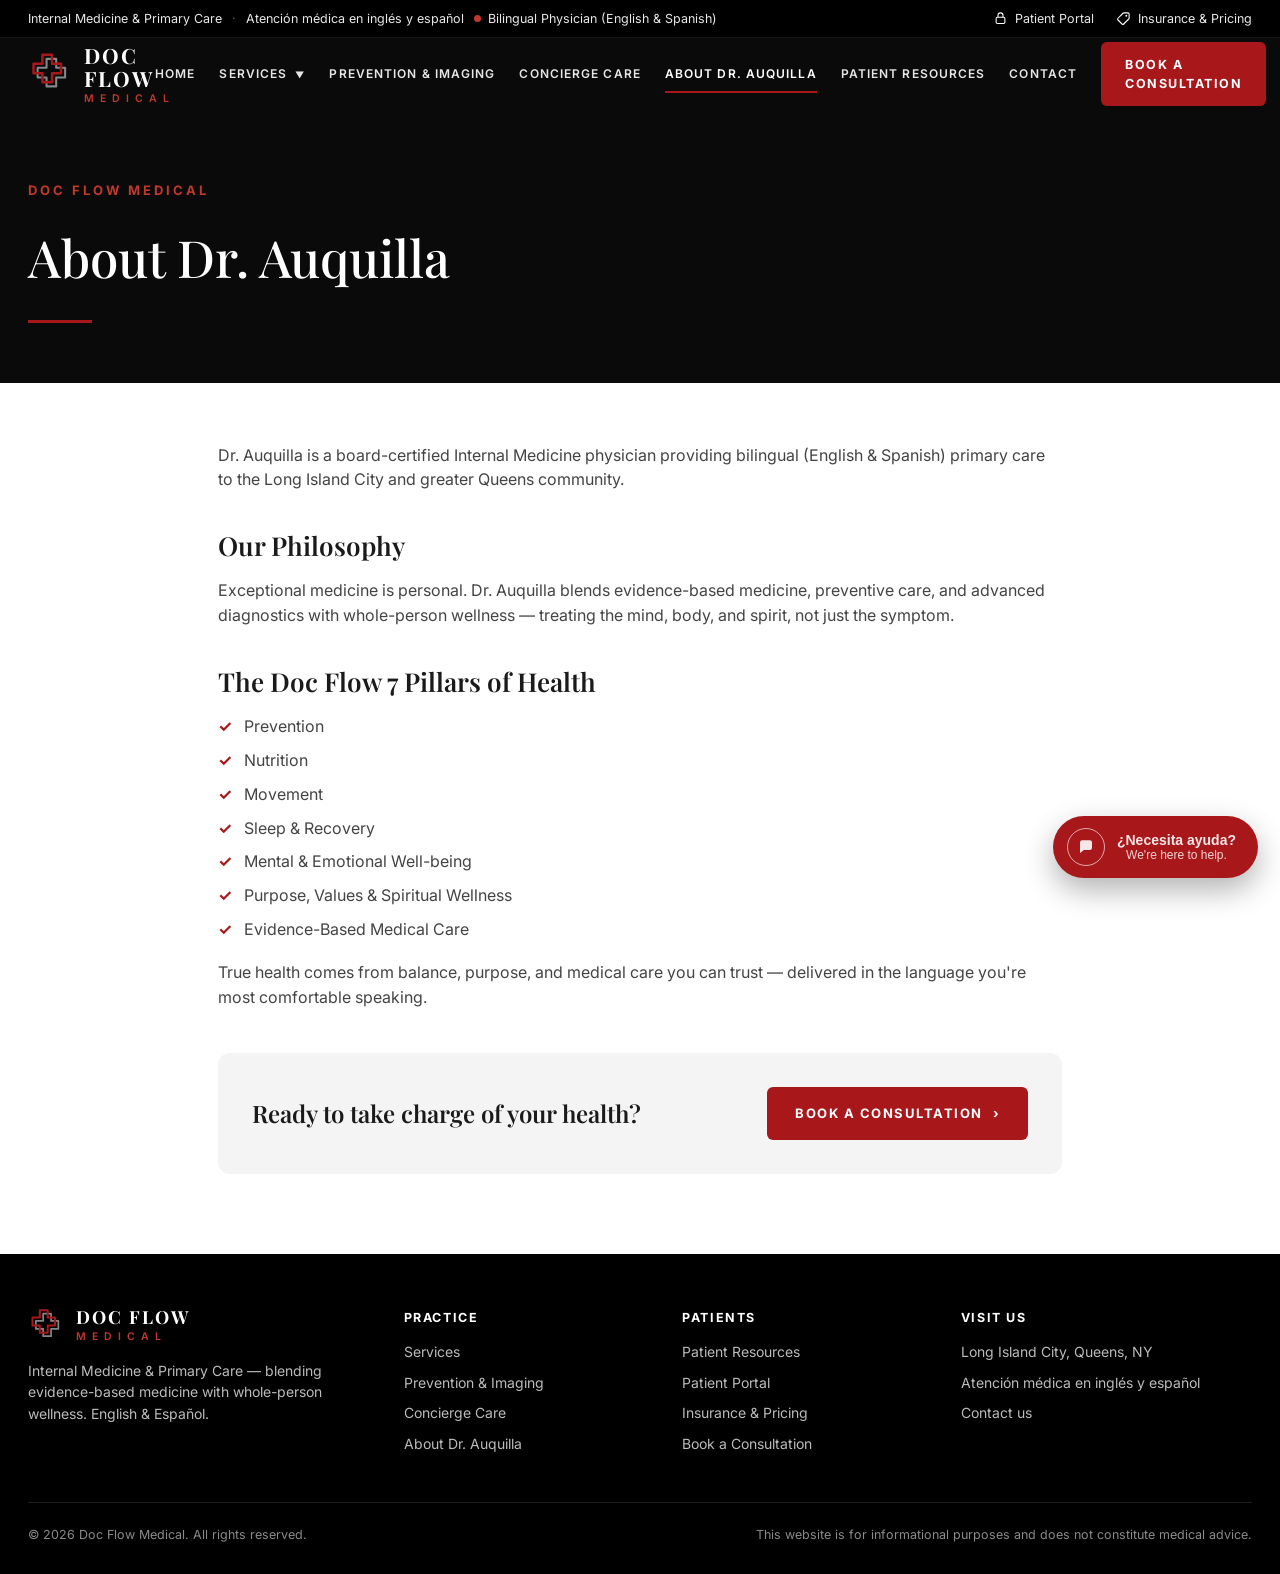
==== about.html @ 83863604 "Doc Flow Medical website: homepage, 6 inner pages, SVG/PNG assets, render.yaml Co-Authored-By: Claud" ====
<!DOCTYPE html>
<html lang="en">
<head>
  <meta charset="UTF-8">
  <meta name="viewport" content="width=device-width, initial-scale=1.0">
  <title>About Dr. Auquilla — Doc Flow Medical</title>
  <meta name="description" content="Internal Medicine and Primary Care that goes beyond — blending evidence-based medicine, preventive care, advanced diagnostics, and whole-person wellness. English & Español.">
  <link rel="icon" type="image/svg+xml" href="assets/logo-mark.svg">
  <link rel="preconnect" href="https://fonts.googleapis.com">
  <link rel="preconnect" href="https://fonts.gstatic.com" crossorigin>
  <link href="https://fonts.googleapis.com/css2?family=Playfair+Display:ital,wght@0,500;0,600;0,700;1,500;1,600&family=Inter:wght@400;500;600;700&display=swap" rel="stylesheet">
  <link rel="stylesheet" href="css/styles.css">
</head>
<body>

  <!-- Utility bar -->
  <div class="utility-bar">
    <div class="container">
      <div class="utility-left">
        <span>Internal Medicine &amp; Primary Care</span>
        <span class="dot-sep">·</span>
        <span>Atención médica en inglés y español</span>
        <span class="badge-dot">Bilingual Physician (English &amp; Spanish)</span>
      </div>
      <div class="utility-right">
        <a href="patient-resources.html"><img src="assets/ui/icon-lock.svg" alt=""> Patient Portal</a>
        <a href="patient-resources.html#insurance"><img src="assets/ui/icon-tag.svg" alt=""> Insurance &amp; Pricing</a>
      </div>
    </div>
  </div>

  <!-- Header -->
  <header class="site-header">
    <div class="container">
      <a class="brand" href="index.html">
        <img src="assets/logo-mark.svg" alt="Doc Flow Medical logo">
        <span class="brand-text">
          <span class="brand-name">DOC FLOW</span>
          <span class="brand-sub">MEDICAL</span>
        </span>
      </a>
      <nav class="main-nav">
        <a href="index.html">Home</a>
        <a href="services.html">Services <span class="caret">▼</span></a>
        <a href="prevention-imaging.html">Prevention &amp; Imaging</a>
        <a href="concierge-care.html">Concierge Care</a>
        <a href="about.html" class="active">About Dr. Auquilla</a>
        <a href="patient-resources.html">Patient Resources</a>
        <a href="contact.html">Contact</a>
      </nav>
      <a href="contact.html" class="btn btn-red btn-nav">Book a Consultation</a>
      <button class="nav-toggle" aria-label="Menu">☰</button>
    </div>
  </header>

  <!-- Page hero -->
  <section class="page-hero">
    <div class="container">
      <p class="eyebrow">Doc Flow Medical</p>
      <h1>About Dr. Auquilla</h1>
      <div class="hero-rule"></div>
    </div>
  </section>

  <section class="page-body">
    <div class="container">
      
      <p>Dr. Auquilla is a board-certified Internal Medicine physician providing bilingual (English &amp; Spanish) primary care to the Long Island City and greater Queens community.</p>
      <h2>Our Philosophy</h2>
      <p>Exceptional medicine is personal. Dr. Auquilla blends evidence-based medicine, preventive care, and advanced diagnostics with whole-person wellness — treating the mind, body, and spirit, not just the symptom.</p>
      <h2>The Doc Flow 7 Pillars of Health</h2>
      <ul class="checks">
        <li>Prevention</li>
        <li>Nutrition</li>
        <li>Movement</li>
        <li>Sleep &amp; Recovery</li>
        <li>Mental &amp; Emotional Well-being</li>
        <li>Purpose, Values &amp; Spiritual Wellness</li>
        <li>Evidence-Based Medical Care</li>
      </ul>
      <p>True health comes from balance, purpose, and medical care you can trust — delivered in the language you're most comfortable speaking.</p>
      <div class="page-cta">
        <h3>Ready to take charge of your health?</h3>
        <a href="contact.html" class="btn btn-red">Book a Consultation <span>›</span></a>
      </div>
    </div>
  </section>

  <!-- Footer -->
  <footer class="site-footer">
    <div class="container">
      <div class="footer-grid">
        <div>
          <a class="brand" href="index.html" style="margin-bottom:16px">
            <img src="assets/logo-mark.svg" alt="" style="width:36px;height:36px">
            <span class="brand-text">
              <span class="brand-name">DOC FLOW</span>
              <span class="brand-sub">MEDICAL</span>
            </span>
          </a>
          <p style="margin-top:14px;max-width:300px">Internal Medicine &amp; Primary Care — blending evidence-based medicine with whole-person wellness. English &amp; Español.</p>
        </div>
        <div>
          <h4>Practice</h4>
          <ul>
            <li><a href="services.html">Services</a></li>
            <li><a href="prevention-imaging.html">Prevention &amp; Imaging</a></li>
            <li><a href="concierge-care.html">Concierge Care</a></li>
            <li><a href="about.html">About Dr. Auquilla</a></li>
          </ul>
        </div>
        <div>
          <h4>Patients</h4>
          <ul>
            <li><a href="patient-resources.html">Patient Resources</a></li>
            <li><a href="patient-resources.html">Patient Portal</a></li>
            <li><a href="patient-resources.html#insurance">Insurance &amp; Pricing</a></li>
            <li><a href="contact.html">Book a Consultation</a></li>
          </ul>
        </div>
        <div>
          <h4>Visit Us</h4>
          <ul>
            <li>Long Island City, Queens, NY</li>
            <li>Atención médica en inglés y español</li>
            <li><a href="contact.html">Contact us</a></li>
          </ul>
        </div>
      </div>
      <div class="footer-note">
        <span>© 2026 Doc Flow Medical. All rights reserved.</span>
        <span>This website is for informational purposes and does not constitute medical advice.</span>
      </div>
    </div>
  </footer>

  <!-- Chat widget -->
  <button class="chat-widget" aria-label="Chat with us">
    <span class="bubble"><img src="assets/ui/icon-chat.svg" alt=""></span>
    <span><strong>¿Necesita ayuda?</strong><span>We're here to help.</span></span>
  </button>

  <script src="js/main.js"></script>
</body>
</html>
---- css/styles.css ----
/* ============ Doc Flow Medical ============ */
:root {
  --red: #a8181b;
  --red-bright: #c0392b;
  --red-deep: #8e1518;
  --crimson: #9c2b2f;
  --black: #0a0a0a;
  --ink: #1a1a1a;
  --gray-700: #444;
  --gray-600: #555;
  --gray-500: #777;
  --gray-300: #d9d9d9;
  --gray-100: #f4f4f5;
  --white: #ffffff;
  --serif: "Playfair Display", Georgia, "Times New Roman", serif;
  --sans: "Inter", "Helvetica Neue", Arial, sans-serif;
}

* { margin: 0; padding: 0; box-sizing: border-box; }
html { scroll-behavior: smooth; }
body { font-family: var(--sans); color: var(--ink); background: var(--white); font-size: 16px; line-height: 1.55; }
img { display: block; max-width: 100%; }
a { text-decoration: none; color: inherit; }
ul { list-style: none; }
.container { max-width: 1480px; margin: 0 auto; padding: 0 28px; }

/* ---------- Utility bar ---------- */
.utility-bar { background: #000; color: #e8e8e8; font-size: 12.5px; border-bottom: 1px solid rgba(255,255,255,.08); }
.utility-bar .container { display: flex; justify-content: space-between; align-items: center; min-height: 37px; gap: 16px; }
.utility-left { display: flex; align-items: center; gap: 10px; flex-wrap: wrap; }
.utility-left .dot-sep { color: #666; }
.badge-dot { display: inline-flex; align-items: center; gap: 7px; }
.badge-dot::before { content: ""; width: 7px; height: 7px; border-radius: 50%; background: var(--red-bright); }
.utility-right { display: flex; align-items: center; gap: 22px; white-space: nowrap; }
.utility-right a { display: inline-flex; align-items: center; gap: 7px; color: #e8e8e8; }
.utility-right a:hover { color: #fff; }
.utility-right img, .utility-left img { width: 15px; height: 15px; filter: invert(1); }

/* ---------- Header / nav ---------- */
.site-header { background: var(--black); color: #fff; position: sticky; top: 0; z-index: 100; }
.site-header .container { display: flex; align-items: center; justify-content: space-between; gap: 24px; min-height: 72px; }
.brand { display: flex; align-items: center; gap: 12px; }
.brand img { width: 44px; height: 44px; }
.brand-text { line-height: 1.1; }
.brand-name { display: block; font-family: var(--serif); font-weight: 700; font-size: 21px; letter-spacing: 2px; color: #fff; }
.brand-sub { display: block; font-size: 10.5px; letter-spacing: 6px; color: var(--red-bright); font-weight: 600; margin-top: 3px; }
.main-nav { display: flex; align-items: center; gap: 24px; }
.main-nav a { font-size: 12px; font-weight: 600; letter-spacing: 1.1px; color: #e6e6e6; text-transform: uppercase; padding: 8px 0; position: relative; white-space: nowrap; }
.main-nav a:hover { color: #fff; }
.main-nav a.active { color: #fff; }
.main-nav a.active::after { content: ""; position: absolute; left: 0; right: 0; bottom: -2px; height: 2.5px; background: var(--red); }
.main-nav .caret { font-size: 9px; margin-left: 4px; }
.btn { display: inline-flex; align-items: center; justify-content: center; gap: 10px; font-family: var(--sans); font-weight: 700; letter-spacing: 1.5px; text-transform: uppercase; font-size: 13px; cursor: pointer; border: none; transition: background .18s, color .18s, border-color .18s; }
.btn-red { background: var(--red); color: #fff; padding: 16px 28px; border-radius: 6px; }
.btn-red:hover { background: var(--red-deep); }
.btn-nav { padding: 13px 24px; border-radius: 6px; font-size: 12.5px; }
.nav-toggle { display: none; background: none; border: 0; color: #fff; font-size: 26px; cursor: pointer; }

/* ---------- Hero ---------- */
.hero { background: var(--black); color: #fff; position: relative; overflow: hidden; }
.hero-inner { display: grid; grid-template-columns: minmax(430px, 43%) 1fr; align-items: stretch; }
.hero-copy { padding: 52px 20px 48px 28px; max-width: 640px; margin-left: auto; width: 100%; }
.eyebrow { font-size: 13px; font-weight: 700; letter-spacing: 3px; color: var(--red-bright); text-transform: uppercase; margin-bottom: 18px; }
.hero h1 { font-family: var(--serif); font-weight: 500; font-size: clamp(34px, 3.4vw, 50px); line-height: 1.16; color: #fff; }
.hero h1 em { font-style: italic; }
.hero h1 .accent { color: var(--red-bright); font-style: italic; }
.hero-rule { width: 64px; height: 3px; background: var(--red); margin: 24px 0; }
.hero-sub { color: #cfcfcf; font-size: 16px; max-width: 480px; margin-bottom: 30px; }
.hero-ctas { display: flex; gap: 18px; flex-wrap: wrap; margin-bottom: 30px; }
.btn-outline { background: transparent; color: #fff; border: 1.5px solid rgba(255,255,255,.55); padding: 16px 26px; border-radius: 6px; }
.btn-outline:hover { border-color: #fff; background: rgba(255,255,255,.06); }
.btn-outline img { width: 22px; height: 22px; filter: invert(1); }
.hero-lang { display: flex; align-items: center; gap: 12px; color: #ddd; font-size: 15px; flex-wrap: wrap; }
.hero-lang img { width: 20px; height: 20px; filter: invert(1); opacity: .9; }
.hero-lang .bar { color: #666; }
.hero-media { position: relative; min-height: 430px; }
.hero-media img.hero-photo { position: absolute; inset: 0; width: 100%; height: 100%; object-fit: cover; object-position: center; }
.hero-media::before { content: ""; position: absolute; inset: 0; background: linear-gradient(90deg, var(--black) 0%, rgba(10,10,10,0) 22%); z-index: 1; }
.location-card { position: absolute; right: 18px; bottom: 18px; z-index: 2; background: rgba(12,12,12,.94); border-radius: 10px; padding: 18px 22px 18px 18px; display: flex; gap: 14px; align-items: flex-start; max-width: 300px; box-shadow: 0 10px 30px rgba(0,0,0,.45); }
.location-card .pin { width: 38px; height: 38px; background: #fff; border-radius: 50%; display: flex; align-items: center; justify-content: center; flex: 0 0 auto; }
.location-card .pin img { width: 20px; height: 20px; }
.location-card strong { display: block; font-size: 13px; letter-spacing: 1px; text-transform: uppercase; margin-bottom: 4px; }
.location-card p { font-size: 13.5px; color: #d6d6d6; line-height: 1.45; }

/* ---------- Feature strip ---------- */
.features { background: var(--white); border-bottom: 1px solid #eee; }
.features .container { display: grid; grid-template-columns: repeat(6, 1fr); }
.feature { display: flex; gap: 14px; align-items: flex-start; padding: 30px 22px; border-left: 1px solid #e7e7e7; }
.feature:first-child { border-left: 0; padding-left: 0; }
.feature img { width: 40px; height: 40px; flex: 0 0 auto; margin-top: 2px; }
.feature h3 { font-size: 13px; font-weight: 700; letter-spacing: .8px; text-transform: uppercase; margin-bottom: 6px; color: var(--ink); }
.feature p { font-size: 13.5px; color: var(--gray-600); line-height: 1.5; }

/* ---------- Cards section ---------- */
.cards { background: var(--gray-100); padding: 42px 0 56px; }
.cards .container { display: grid; grid-template-columns: 1fr 1.02fr; gap: 26px; align-items: stretch; }
.card { background: #fff; border-radius: 12px; border: 1px solid #ececec; box-shadow: 0 6px 24px rgba(0,0,0,.05); padding: 40px; position: relative; overflow: hidden; }
.card .eyebrow { font-size: 12px; margin-bottom: 14px; }
.card h2 { font-family: var(--serif); font-weight: 500; font-size: clamp(26px, 2.4vw, 36px); line-height: 1.18; margin-bottom: 18px; }
.card p.lead { color: var(--gray-600); font-size: 15px; max-width: 340px; }

/* language card */
.card-lang { display: grid; grid-template-columns: 1.15fr 44%; gap: 22px; }
.card-lang .col-text { display: flex; flex-direction: column; }
.lang-buttons { display: flex; gap: 10px; margin-top: auto; padding-top: 26px; flex-wrap: wrap; }
.lang-btn { display: inline-flex; align-items: center; gap: 9px; border: 1px solid var(--gray-300); border-radius: 8px; padding: 10px 13px; background: #fff; }
.lang-btn:hover { border-color: var(--gray-500); }
.lang-btn img { width: 22px; height: 15px; border-radius: 2px; box-shadow: 0 0 0 1px rgba(0,0,0,.08); }
.lang-btn strong { display: block; font-size: 12px; letter-spacing: 1px; text-transform: uppercase; }
.lang-btn span { display: block; font-size: 11px; color: var(--gray-500); margin-top: 2px; }
.card-lang .col-media { position: relative; display: flex; align-items: flex-end; }
.card-lang .col-media > img { width: 100%; height: auto; border-radius: 8px; }
.quote-card { position: absolute; left: -34px; bottom: 8px; right: 26px; background: rgba(10,10,10,.95); color: #fff; border-radius: 10px; padding: 22px 24px; z-index: 2; box-shadow: 0 12px 30px rgba(0,0,0,.35); }
.quote-card img.q { width: 30px; height: 20px; margin-bottom: 10px; }
.quote-card .quote { font-family: var(--serif); font-size: 18.5px; line-height: 1.35; margin-bottom: 12px; }
.quote-card .attr { font-size: 12.5px; color: #cfcfcf; padding-bottom: 10px; margin-bottom: 10px; border-bottom: 1px solid rgba(255,255,255,.15); }
.quote-card .note { font-size: 11.5px; color: #b9b9b9; line-height: 1.5; }

/* pillars card */
.pillars-row { display: grid; grid-template-columns: repeat(7, 1fr); margin: 26px 0 22px; }
.pillar { text-align: center; padding: 6px 8px 10px; border-left: 1px solid #e7e7e7; }
.pillar:first-child { border-left: 0; }
.pillar img { width: 40px; height: 40px; margin: 0 auto 12px; }
.pillar span { display: block; font-size: 12px; color: var(--ink); line-height: 1.35; }
.card-pillars .body { color: var(--gray-600); font-size: 14.5px; max-width: 560px; margin-bottom: 26px; }
.btn-dark { background: var(--black); color: #fff; padding: 15px 26px; border-radius: 6px; font-size: 12.5px; }
.btn-dark:hover { background: #222; }

/* ---------- Generic inner-page hero ---------- */
.page-hero { background: var(--black); color: #fff; padding: 70px 0 60px; }
.page-hero h1 { font-family: var(--serif); font-weight: 500; font-size: clamp(34px, 4vw, 52px); }
.page-hero .hero-rule { margin: 22px 0 0; }
.page-body { padding: 60px 0 80px; }
.page-body .container { max-width: 900px; }
.page-body h2 { font-family: var(--serif); font-weight: 600; font-size: 26px; margin: 34px 0 12px; }
.page-body p { color: var(--gray-700); margin-bottom: 14px; font-size: 16px; }
.page-body ul.checks { margin: 10px 0 18px; }
.page-body ul.checks li { padding-left: 26px; position: relative; margin-bottom: 9px; color: var(--gray-700); }
.page-body ul.checks li::before { content: "✓"; position: absolute; left: 0; color: var(--red); font-weight: 700; }
.page-cta { background: var(--gray-100); border-radius: 12px; padding: 34px; margin-top: 44px; display: flex; align-items: center; justify-content: space-between; gap: 22px; flex-wrap: wrap; }
.page-cta h3 { font-family: var(--serif); font-size: 24px; font-weight: 600; }

/* ---------- Footer ---------- */
.site-footer { background: #000; color: #bbb; padding: 54px 0 30px; font-size: 14px; }
.footer-grid { display: grid; grid-template-columns: 1.4fr 1fr 1fr 1.2fr; gap: 36px; margin-bottom: 38px; }
.site-footer .brand-name { font-size: 18px; }
.site-footer h4 { color: #fff; font-size: 12.5px; letter-spacing: 1.6px; text-transform: uppercase; margin-bottom: 14px; }
.site-footer li { margin-bottom: 9px; }
.site-footer a:hover { color: #fff; }
.footer-note { border-top: 1px solid rgba(255,255,255,.12); padding-top: 22px; font-size: 12.5px; color: #8a8a8a; display: flex; justify-content: space-between; gap: 16px; flex-wrap: wrap; }

/* ---------- Chat widget ---------- */
.chat-widget { position: fixed; right: 22px; bottom: 22px; background: var(--red); color: #fff; border-radius: 999px; padding: 12px 22px 12px 14px; display: flex; align-items: center; gap: 12px; box-shadow: 0 12px 30px rgba(0,0,0,.3); z-index: 200; cursor: pointer; border: none; }
.chat-widget .bubble { width: 38px; height: 38px; border-radius: 50%; border: 1.5px solid rgba(255,255,255,.7); display: flex; align-items: center; justify-content: center; }
.chat-widget .bubble img { width: 18px; height: 18px; }
.chat-widget strong { display: block; font-size: 14px; }
.chat-widget span { display: block; font-size: 12px; opacity: .9; }

/* ---------- Responsive ---------- */
@media (max-width: 1200px) {
  .main-nav { gap: 18px; }
  .features .container { grid-template-columns: repeat(3, 1fr); }
  .feature:nth-child(4) { border-left: 0; padding-left: 0; }
  .cards .container { grid-template-columns: 1fr; }
}
@media (max-width: 900px) {
  .hero-inner { grid-template-columns: 1fr; }
  .hero-copy { padding: 48px 28px; margin: 0; }
  .hero-media { min-height: 340px; }
  .hero-media::before { background: linear-gradient(180deg, var(--black) 0%, rgba(10,10,10,0) 20%); }
  .main-nav, .site-header .btn-nav { display: none; }
  .nav-toggle { display: block; }
  .main-nav.open { display: flex; position: absolute; top: 100%; left: 0; right: 0; background: #000; flex-direction: column; padding: 18px 28px 26px; gap: 16px; border-top: 1px solid rgba(255,255,255,.1); }
  .features .container { grid-template-columns: 1fr 1fr; }
  .feature { border-left: 0; padding-left: 0; }
  .card-lang { grid-template-columns: 1fr; }
  .quote-card { left: 14px; right: 14px; }
  .pillars-row { grid-template-columns: repeat(4, 1fr); row-gap: 18px; }
  .pillar:nth-child(5) { border-left: 0; }
  .footer-grid { grid-template-columns: 1fr 1fr; }
  .utility-left { display: none; }
}
@media (max-width: 560px) {
  .features .container { grid-template-columns: 1fr; }
  .pillars-row { grid-template-columns: repeat(2, 1fr); }
  .pillar:nth-child(odd) { border-left: 0; }
  .footer-grid { grid-template-columns: 1fr; }
}
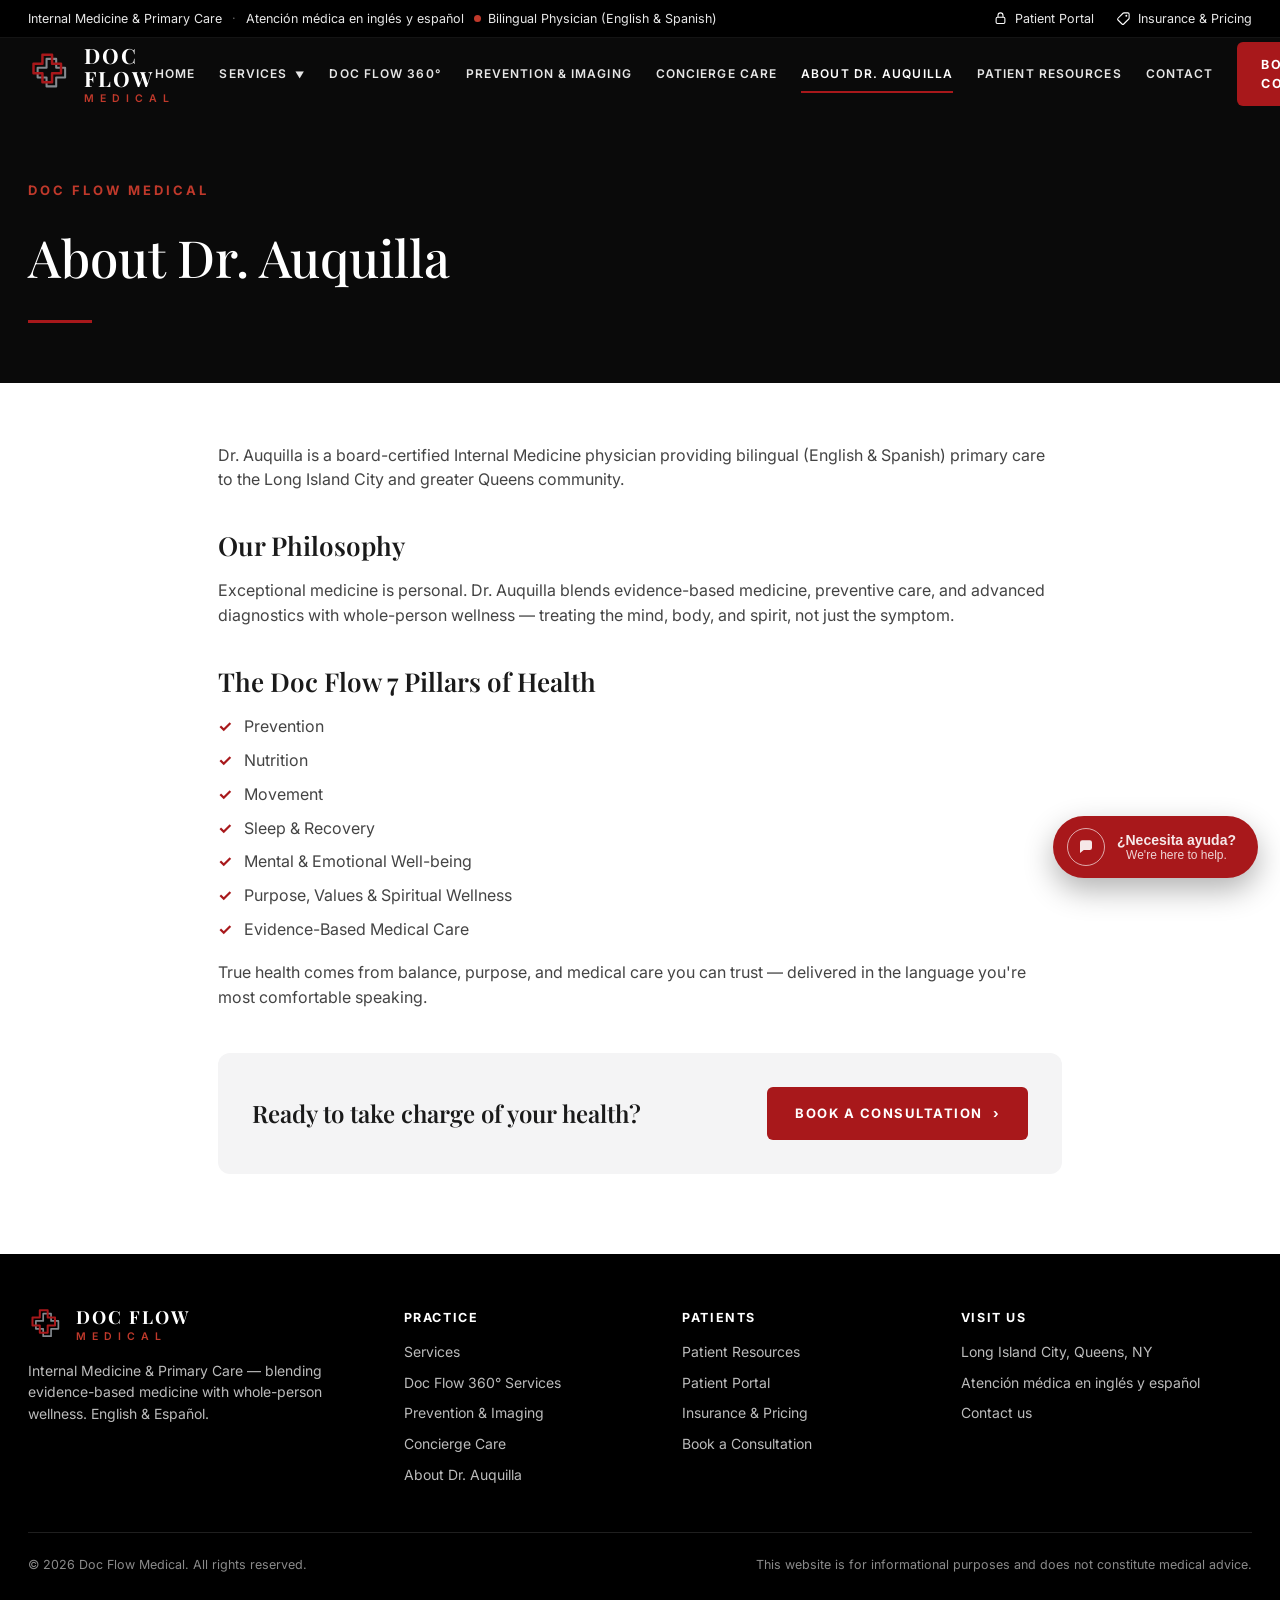
==== commit ff29a461: "Add Doc Flow 360° services & pricing page with patient intake form - All 8 service categories with u" ====
--- a/about.html
+++ b/about.html
@@ -42,6 +42,7 @@
       <nav class="main-nav">
         <a href="index.html">Home</a>
         <a href="services.html">Services <span class="caret">▼</span></a>
+        <a href="doc-flow-360.html">Doc Flow 360°</a>
         <a href="prevention-imaging.html">Prevention &amp; Imaging</a>
         <a href="concierge-care.html">Concierge Care</a>
         <a href="about.html" class="active">About Dr. Auquilla</a>
@@ -104,6 +105,7 @@
           <h4>Practice</h4>
           <ul>
             <li><a href="services.html">Services</a></li>
+            <li><a href="doc-flow-360.html">Doc Flow 360° Services</a></li>
             <li><a href="prevention-imaging.html">Prevention &amp; Imaging</a></li>
             <li><a href="concierge-care.html">Concierge Care</a></li>
             <li><a href="about.html">About Dr. Auquilla</a></li>
--- a/css/styles.css
+++ b/css/styles.css
@@ -100,7 +100,7 @@
 .card p.lead { color: var(--gray-600); font-size: 15px; max-width: 340px; }
 
 /* language card */
-.card-lang { display: grid; grid-template-columns: 1.15fr 44%; gap: 22px; }
+.card-lang { display: grid; grid-template-columns: 1fr 48%; gap: 22px; }
 .card-lang .col-text { display: flex; flex-direction: column; }
 .lang-buttons { display: flex; gap: 10px; margin-top: auto; padding-top: 26px; flex-wrap: wrap; }
 .lang-btn { display: inline-flex; align-items: center; gap: 9px; border: 1px solid var(--gray-300); border-radius: 8px; padding: 10px 13px; background: #fff; }
@@ -110,11 +110,11 @@
 .lang-btn span { display: block; font-size: 11px; color: var(--gray-500); margin-top: 2px; }
 .card-lang .col-media { position: relative; display: flex; align-items: flex-end; }
 .card-lang .col-media > img { width: 100%; height: auto; border-radius: 8px; }
-.quote-card { position: absolute; left: -34px; bottom: 8px; right: 26px; background: rgba(10,10,10,.95); color: #fff; border-radius: 10px; padding: 22px 24px; z-index: 2; box-shadow: 0 12px 30px rgba(0,0,0,.35); }
-.quote-card img.q { width: 30px; height: 20px; margin-bottom: 10px; }
-.quote-card .quote { font-family: var(--serif); font-size: 18.5px; line-height: 1.35; margin-bottom: 12px; }
-.quote-card .attr { font-size: 12.5px; color: #cfcfcf; padding-bottom: 10px; margin-bottom: 10px; border-bottom: 1px solid rgba(255,255,255,.15); }
-.quote-card .note { font-size: 11.5px; color: #b9b9b9; line-height: 1.5; }
+.quote-card { position: absolute; left: -34px; bottom: 8px; right: 10px; background: rgba(10,10,10,.96); color: #fff; border-radius: 10px; padding: 16px 20px; z-index: 2; box-shadow: 0 12px 30px rgba(0,0,0,.35); }
+.quote-card img.q { width: 26px; height: 17px; margin-bottom: 6px; }
+.quote-card .quote { font-family: var(--serif); font-size: 16.5px; line-height: 1.32; margin-bottom: 8px; }
+.quote-card .attr { font-size: 11.5px; color: #cfcfcf; padding-bottom: 8px; margin-bottom: 8px; border-bottom: 1px solid rgba(255,255,255,.15); }
+.quote-card .note { font-size: 10.5px; color: #b9b9b9; line-height: 1.45; }
 
 /* pillars card */
 .pillars-row { display: grid; grid-template-columns: repeat(7, 1fr); margin: 26px 0 22px; }
@@ -186,3 +186,74 @@
   .pillar:nth-child(odd) { border-left: 0; }
   .footer-grid { grid-template-columns: 1fr; }
 }
+
+/* ---------- Doc Flow 360 services page ---------- */
+.s360-hero { background: var(--black); color: #fff; padding: 60px 0 52px; }
+.s360-hero .container { display: flex; justify-content: space-between; align-items: flex-end; gap: 30px; flex-wrap: wrap; }
+.s360-hero h1 { font-family: var(--serif); font-weight: 500; font-size: clamp(34px, 4vw, 52px); }
+.s360-hero .tagline { font-family: var(--serif); font-style: italic; font-size: 19px; color: #ddd; margin-top: 10px; }
+.s360-hero .self-pay { text-align: right; }
+.s360-hero .self-pay .chip { display: inline-block; background: var(--red); color: #fff; font-weight: 700; letter-spacing: 1.5px; text-transform: uppercase; font-size: 12.5px; padding: 9px 16px; border-radius: 4px; margin-bottom: 10px; }
+.s360-hero .self-pay p { font-size: 13.5px; color: #cfcfcf; }
+.s360-section { background: var(--gray-100); padding: 46px 0 60px; }
+.s360-grid { display: grid; grid-template-columns: repeat(4, 1fr); gap: 18px; }
+.s360-card { background: #fff; border: 1px solid #ececec; border-radius: 12px; padding: 24px 22px; box-shadow: 0 4px 18px rgba(0,0,0,.04); display: flex; flex-direction: column; }
+.s360-head { display: flex; gap: 13px; align-items: center; margin-bottom: 14px; }
+.s360-badge { width: 52px; height: 52px; border-radius: 50%; background: var(--red); display: flex; align-items: center; justify-content: center; flex: 0 0 auto; }
+.s360-badge img { width: 30px; height: 30px; }
+.s360-head .deg { display: block; color: var(--red); font-weight: 700; font-size: 15px; }
+.s360-head h2 { font-size: 14.5px; font-weight: 700; text-transform: uppercase; letter-spacing: .4px; line-height: 1.25; }
+.s360-card > p.desc { font-size: 13.5px; color: var(--gray-600); line-height: 1.5; margin-bottom: 14px; }
+.s360-card .svc-label { color: var(--red); font-size: 12px; font-weight: 700; letter-spacing: 1px; text-transform: uppercase; border-bottom: 1px solid #e4e4e4; padding-bottom: 6px; margin-bottom: 4px; }
+.price-row { display: flex; justify-content: space-between; align-items: baseline; gap: 12px; padding: 8px 0; border-bottom: 1px solid #f0f0f0; }
+.price-row:last-of-type { border-bottom: 0; }
+.price-row .n { font-size: 13.5px; font-weight: 600; color: var(--ink); line-height: 1.3; }
+.price-row .n small { display: block; font-weight: 500; color: var(--gray-500); }
+.price-row .p { color: var(--red); font-weight: 700; font-size: 16px; white-space: nowrap; }
+.s360-card .incl { margin-top: auto; padding-top: 10px; font-size: 12px; color: var(--gray-500); line-height: 1.45; }
+.s360-lower { display: grid; grid-template-columns: 1fr 1.15fr; gap: 18px; margin-top: 18px; }
+.panel { background: #fff; border: 1px solid #ececec; border-radius: 12px; overflow: hidden; box-shadow: 0 4px 18px rgba(0,0,0,.04); display: flex; flex-direction: column; }
+.panel-head { background: var(--black); color: #fff; text-align: center; font-weight: 700; letter-spacing: 1.5px; text-transform: uppercase; font-size: 13px; padding: 12px; }
+.panel-sub { text-align: center; font-size: 12.5px; color: var(--gray-600); padding: 8px 16px 0; }
+.addons { display: grid; grid-template-columns: 1fr 1fr; gap: 2px 26px; padding: 16px 24px 8px; }
+.panel-foot { text-align: center; font-size: 12.5px; color: var(--gray-600); padding: 10px 16px 18px; margin-top: auto; }
+.tiers { display: grid; grid-template-columns: 1fr 1fr; gap: 0 26px; padding: 14px 24px 12px; }
+.tier h3 { color: var(--red); font-size: 13px; font-weight: 700; letter-spacing: .6px; text-transform: uppercase; text-align: center; }
+.tier .rate { text-align: center; font-size: 22px; font-weight: 700; margin: 4px 0 10px; }
+.tier .rate span { font-size: 12.5px; color: var(--gray-500); font-weight: 500; }
+.tier ul { font-size: 12.5px; color: var(--gray-700); }
+.tier li { padding-left: 14px; position: relative; margin-bottom: 6px; line-height: 1.4; }
+.tier li::before { content: "•"; position: absolute; left: 0; color: var(--red); }
+.member-banner { background: var(--red); color: #fff; text-align: center; font-size: 12.5px; font-weight: 700; letter-spacing: .5px; padding: 9px 14px; margin-top: auto; }
+.founding-note { text-align: center; font-size: 12.5px; color: var(--gray-600); padding: 10px 16px 12px; }
+.founding-note strong { color: var(--red); }
+.s360-disclaimer { margin-top: 22px; font-size: 12.5px; color: var(--gray-500); text-align: center; line-height: 1.55; }
+
+/* ---------- Intake form ---------- */
+.intake { background: #fff; padding: 56px 0 72px; }
+.intake .container { max-width: 880px; }
+.intake h2 { font-family: var(--serif); font-weight: 500; font-size: clamp(28px, 3vw, 38px); margin-bottom: 10px; }
+.intake .sub { color: var(--gray-600); margin-bottom: 30px; max-width: 640px; }
+.intake form { background: var(--gray-100); border: 1px solid #e8e8e8; border-radius: 14px; padding: 34px; }
+.form-grid { display: grid; grid-template-columns: 1fr 1fr; gap: 18px 22px; }
+.field { display: flex; flex-direction: column; gap: 6px; }
+.field.full { grid-column: 1 / -1; }
+.field label { font-size: 12.5px; font-weight: 700; letter-spacing: .6px; text-transform: uppercase; color: var(--ink); }
+.field label .req { color: var(--red); }
+.field input, .field select, .field textarea { font-family: var(--sans); font-size: 15px; color: var(--ink); background: #fff; border: 1px solid var(--gray-300); border-radius: 8px; padding: 12px 14px; }
+.field input:focus, .field select:focus, .field textarea:focus { outline: 2px solid rgba(168,24,27,.35); border-color: var(--red); }
+.field textarea { resize: vertical; min-height: 96px; }
+.radio-row { display: flex; gap: 18px; flex-wrap: wrap; padding-top: 4px; }
+.radio-row label { display: inline-flex; align-items: center; gap: 8px; font-size: 14px; font-weight: 500; text-transform: none; letter-spacing: 0; }
+.radio-row input { accent-color: var(--red); width: 16px; height: 16px; }
+.consent { display: flex; gap: 10px; align-items: flex-start; font-size: 13px; color: var(--gray-700); line-height: 1.5; }
+.consent input { margin-top: 3px; accent-color: var(--red); width: 16px; height: 16px; flex: 0 0 auto; }
+.form-actions { grid-column: 1 / -1; display: flex; align-items: center; justify-content: space-between; gap: 16px; flex-wrap: wrap; margin-top: 6px; }
+.form-note { font-size: 12px; color: var(--gray-500); max-width: 420px; line-height: 1.5; }
+@media (max-width: 1200px) { .s360-grid { grid-template-columns: repeat(2, 1fr); } .s360-lower { grid-template-columns: 1fr; } }
+@media (max-width: 700px) {
+  .s360-grid, .addons, .tiers { grid-template-columns: 1fr; }
+  .form-grid { grid-template-columns: 1fr; }
+  .s360-hero .self-pay { text-align: left; }
+  .intake form { padding: 24px 18px; }
+}
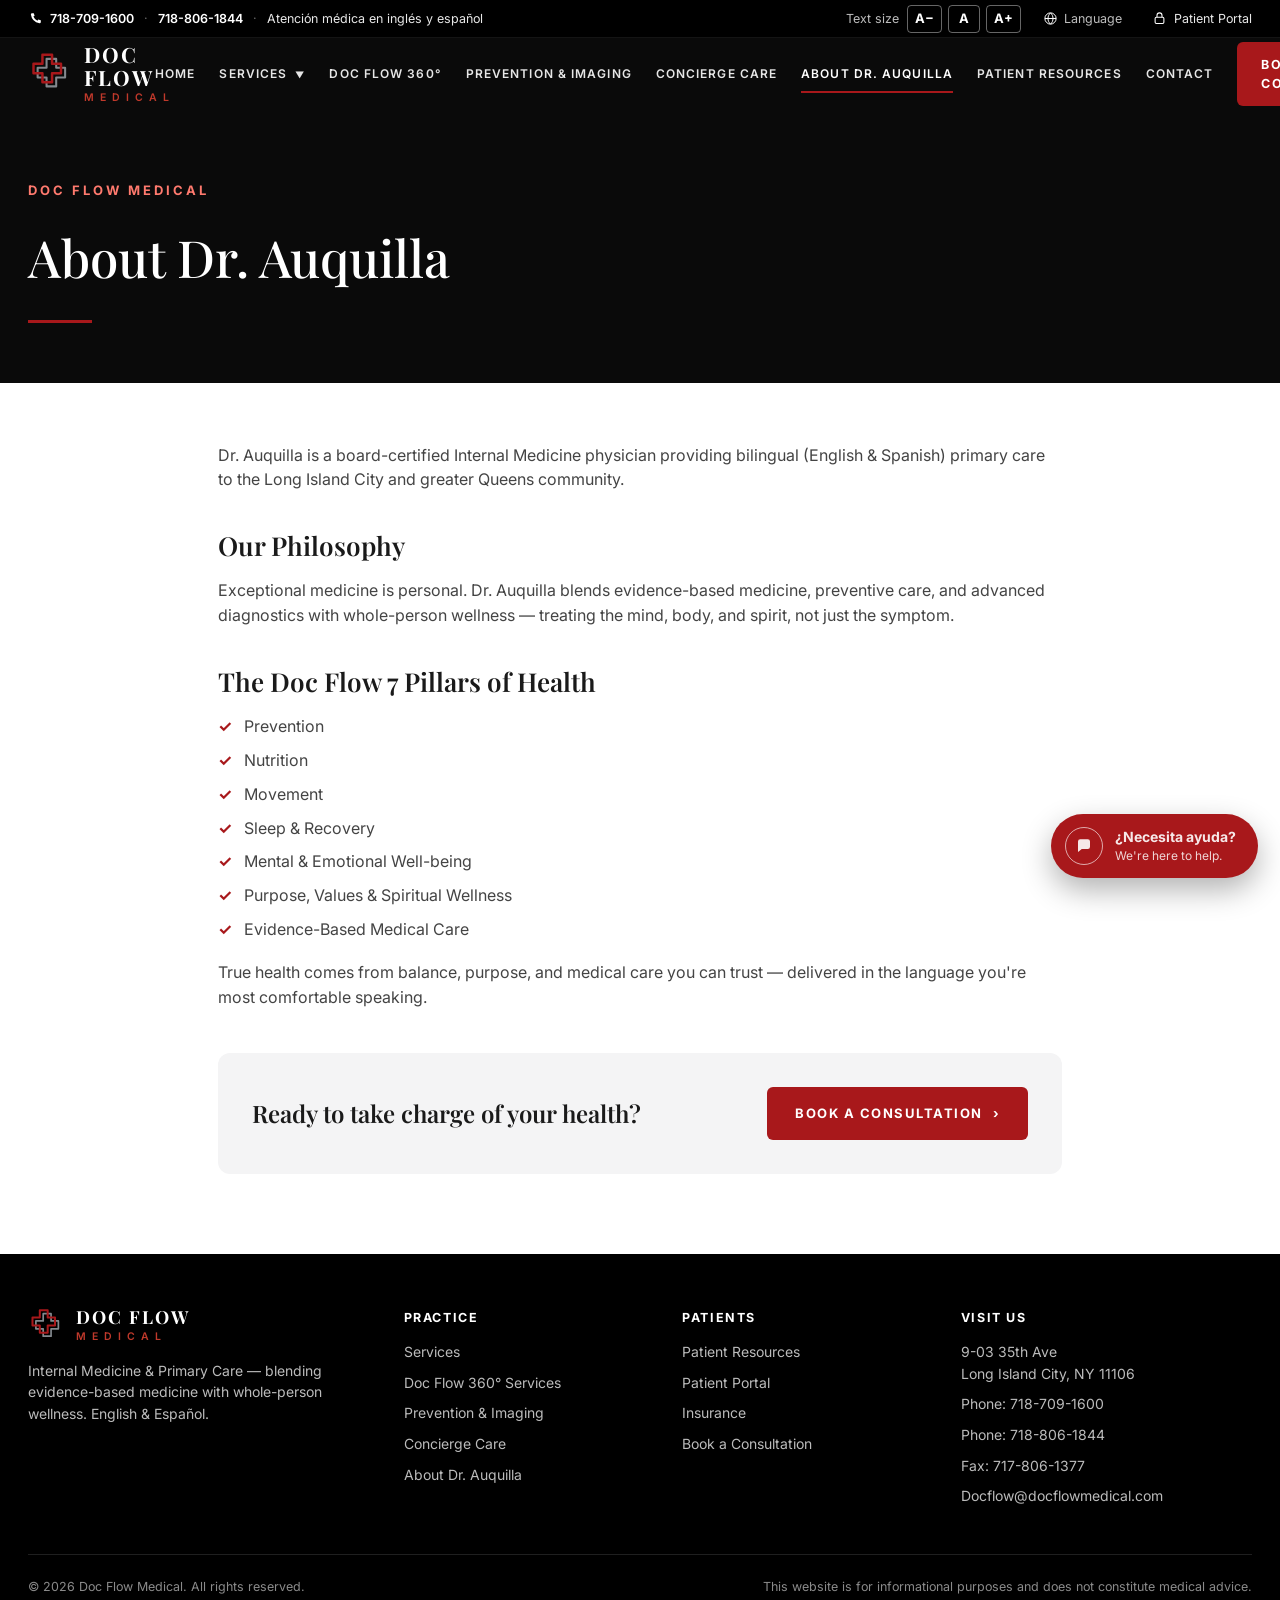
==== commit 727fdb3a: "Client updates: remove prices, add phones/fax/email/address + map, reviews, question box, group & mo" ====
--- a/about.html
+++ b/about.html
@@ -10,21 +10,35 @@
   <link rel="preconnect" href="https://fonts.gstatic.com" crossorigin>
   <link href="https://fonts.googleapis.com/css2?family=Playfair+Display:ital,wght@0,500;0,600;0,700;1,500;1,600&family=Inter:wght@400;500;600;700&display=swap" rel="stylesheet">
   <link rel="stylesheet" href="css/styles.css">
+  <script>try{var s=localStorage.getItem('df-text-size');if(s)document.documentElement.style.fontSize=s+'%';}catch(e){}</script>
 </head>
 <body>
+
+  <a class="skip-link" href="#main">Skip to main content</a>
 
   <!-- Utility bar -->
   <div class="utility-bar">
     <div class="container">
       <div class="utility-left">
-        <span>Internal Medicine &amp; Primary Care</span>
-        <span class="dot-sep">·</span>
-        <span>Atención médica en inglés y español</span>
-        <span class="badge-dot">Bilingual Physician (English &amp; Spanish)</span>
+        <a class="util-phone" href="tel:+17187091600"><img src="assets/ui/icon-phone.svg" alt=""> 718-709-1600</a>
+        <span class="dot-sep" aria-hidden="true">·</span>
+        <a class="util-phone" href="tel:+17188061844">718-806-1844</a>
+        <span class="dot-sep util-hide-sm" aria-hidden="true">·</span>
+        <span class="util-hide-sm" lang="es">Atención médica en inglés y español</span>
       </div>
       <div class="utility-right">
-        <a href="patient-resources.html"><img src="assets/ui/icon-lock.svg" alt=""> Patient Portal</a>
-        <a href="patient-resources.html#insurance"><img src="assets/ui/icon-tag.svg" alt=""> Insurance &amp; Pricing</a>
+        <div class="a11y-group" role="group" aria-label="Text size">
+          <span class="a11y-label">Text size</span>
+          <button type="button" class="a11y-btn" data-text-size="down" aria-label="Make text smaller">A&minus;</button>
+          <button type="button" class="a11y-btn" data-text-size="reset" aria-label="Reset text size">A</button>
+          <button type="button" class="a11y-btn" data-text-size="up" aria-label="Make text larger">A+</button>
+        </div>
+        <div class="a11y-group lang-group">
+          <img src="assets/ui/icon-globe.svg" alt="">
+          <span class="a11y-label" id="lang-label">Language</span>
+          <div id="google_translate_element" class="translate-slot" aria-labelledby="lang-label"></div>
+        </div>
+        <a class="util-hide-sm" href="patient-resources.html"><img src="assets/ui/icon-lock.svg" alt=""> Patient Portal</a>
       </div>
     </div>
   </div>
@@ -39,20 +53,22 @@
           <span class="brand-sub">MEDICAL</span>
         </span>
       </a>
-      <nav class="main-nav">
+      <nav class="main-nav" id="main-nav" aria-label="Main">
         <a href="index.html">Home</a>
         <a href="services.html">Services <span class="caret">▼</span></a>
         <a href="doc-flow-360.html">Doc Flow 360°</a>
         <a href="prevention-imaging.html">Prevention &amp; Imaging</a>
         <a href="concierge-care.html">Concierge Care</a>
-        <a href="about.html" class="active">About Dr. Auquilla</a>
+        <a href="about.html" class="active" aria-current="page">About Dr. Auquilla</a>
         <a href="patient-resources.html">Patient Resources</a>
         <a href="contact.html">Contact</a>
       </nav>
       <a href="contact.html" class="btn btn-red btn-nav">Book a Consultation</a>
-      <button class="nav-toggle" aria-label="Menu">☰</button>
+      <button class="nav-toggle" type="button" aria-label="Open menu" aria-expanded="false" aria-controls="main-nav">☰</button>
     </div>
   </header>
+
+  <main id="main">
 
   <!-- Page hero -->
   <section class="page-hero">
@@ -87,6 +103,8 @@
     </div>
   </section>
 
+  </main>
+
   <!-- Footer -->
   <footer class="site-footer">
     <div class="container">
@@ -116,16 +134,18 @@
           <ul>
             <li><a href="patient-resources.html">Patient Resources</a></li>
             <li><a href="patient-resources.html">Patient Portal</a></li>
-            <li><a href="patient-resources.html#insurance">Insurance &amp; Pricing</a></li>
+            <li><a href="patient-resources.html#insurance">Insurance</a></li>
             <li><a href="contact.html">Book a Consultation</a></li>
           </ul>
         </div>
         <div>
           <h4>Visit Us</h4>
-          <ul>
-            <li>Long Island City, Queens, NY</li>
-            <li>Atención médica en inglés y español</li>
-            <li><a href="contact.html">Contact us</a></li>
+          <ul class="footer-contact">
+            <li><a href="https://www.google.com/maps/dir/?api=1&amp;destination=9-03+35th+Ave%2C+Long+Island+City%2C+NY+11106" target="_blank" rel="noopener">9-03 35th Ave<br>Long Island City, NY 11106<span class="visually-hidden"> (opens directions in Google Maps)</span></a></li>
+            <li>Phone: <a href="tel:+17187091600">718-709-1600</a></li>
+            <li>Phone: <a href="tel:+17188061844">718-806-1844</a></li>
+            <li>Fax: 717-806-1377</li>
+            <li><a href="mailto:Docflow@docflowmedical.com">Docflow@docflowmedical.com</a></li>
           </ul>
         </div>
       </div>
@@ -137,11 +157,12 @@
   </footer>
 
   <!-- Chat widget -->
-  <button class="chat-widget" aria-label="Chat with us">
+  <a class="chat-widget" href="contact.html#questions" aria-label="Questions? Email the office">
     <span class="bubble"><img src="assets/ui/icon-chat.svg" alt=""></span>
     <span><strong>¿Necesita ayuda?</strong><span>We're here to help.</span></span>
-  </button>
+  </a>
 
   <script src="js/main.js"></script>
+  <script src="https://translate.google.com/translate_a/element.js?cb=dfTranslateInit" async></script>
 </body>
 </html>
--- a/css/styles.css
+++ b/css/styles.css
@@ -8,7 +8,7 @@
   --ink: #1a1a1a;
   --gray-700: #444;
   --gray-600: #555;
-  --gray-500: #777;
+  --gray-500: #666;
   --gray-300: #d9d9d9;
   --gray-100: #f4f4f5;
   --white: #ffffff;
@@ -18,14 +18,14 @@
 
 * { margin: 0; padding: 0; box-sizing: border-box; }
 html { scroll-behavior: smooth; }
-body { font-family: var(--sans); color: var(--ink); background: var(--white); font-size: 16px; line-height: 1.55; }
+body { font-family: var(--sans); color: var(--ink); background: var(--white); font-size: 1rem; line-height: 1.55; }
 img { display: block; max-width: 100%; }
 a { text-decoration: none; color: inherit; }
 ul { list-style: none; }
 .container { max-width: 1480px; margin: 0 auto; padding: 0 28px; }
 
 /* ---------- Utility bar ---------- */
-.utility-bar { background: #000; color: #e8e8e8; font-size: 12.5px; border-bottom: 1px solid rgba(255,255,255,.08); }
+.utility-bar { background: #000; color: #e8e8e8; font-size: 0.7812rem; border-bottom: 1px solid rgba(255,255,255,.08); }
 .utility-bar .container { display: flex; justify-content: space-between; align-items: center; min-height: 37px; gap: 16px; }
 .utility-left { display: flex; align-items: center; gap: 10px; flex-wrap: wrap; }
 .utility-left .dot-sep { color: #666; }
@@ -35,6 +35,29 @@
 .utility-right a { display: inline-flex; align-items: center; gap: 7px; color: #e8e8e8; }
 .utility-right a:hover { color: #fff; }
 .utility-right img, .utility-left img { width: 15px; height: 15px; filter: invert(1); }
+.util-phone { display: inline-flex; align-items: center; gap: 7px; color: #fff; font-weight: 600; }
+.util-phone:hover { text-decoration: underline; }
+.a11y-group { display: inline-flex; align-items: center; gap: 6px; }
+.a11y-label { color: #bdbdbd; margin-right: 2px; }
+.a11y-btn { background: transparent; color: #fff; border: 1px solid rgba(255,255,255,.4); border-radius: 4px; min-width: 32px; min-height: 28px; padding: 2px 7px; font: 700 0.8125rem/1 var(--sans); cursor: pointer; }
+.a11y-btn:hover { background: rgba(255,255,255,.12); border-color: #fff; }
+.translate-slot { min-height: 28px; display: inline-flex; align-items: center; }
+.translate-slot .goog-te-gadget { font-family: var(--sans) !important; font-size: 0 !important; color: #9a9a9a !important; display: inline-flex; align-items: center; gap: 6px; }
+.translate-slot .goog-te-gadget > div { display: inline-block; }
+.translate-slot .goog-te-gadget > span, .translate-slot .goog-te-gadget a { font-size: 0.625rem !important; color: #9a9a9a !important; }
+.translate-slot .goog-te-gadget img { filter: none !important; width: auto !important; height: auto !important; display: inline !important; vertical-align: middle; }
+.translate-slot .goog-te-combo { margin: 0 !important; font: 600 0.8125rem var(--sans); color: var(--ink); background: #fff; border: 1px solid #fff; border-radius: 4px; padding: 4px 6px; min-height: 28px; max-width: 170px; cursor: pointer; }
+/* Hide Google's injected top banner; the language picker in the utility bar replaces it. */
+iframe.skiptranslate, .goog-te-banner-frame, #goog-gt-tt, .goog-te-balloon-frame { display: none !important; }
+body { top: 0 !important; }
+.goog-text-highlight { background: none !important; box-shadow: none !important; }
+
+/* ---------- Accessibility helpers ---------- */
+.visually-hidden { position: absolute !important; width: 1px; height: 1px; padding: 0; margin: -1px; overflow: hidden; clip: rect(0 0 0 0); white-space: nowrap; border: 0; }
+.skip-link { position: absolute; left: 12px; top: -60px; z-index: 1000; background: #fff; color: var(--ink); font-weight: 700; padding: 12px 18px; border-radius: 6px; box-shadow: 0 4px 16px rgba(0,0,0,.3); }
+.skip-link:focus { top: 12px; }
+a:focus-visible, button:focus-visible, select:focus-visible, input:focus-visible, textarea:focus-visible, summary:focus-visible { outline: 3px solid #ffbf47; outline-offset: 2px; }
+@media (prefers-reduced-motion: reduce) { html { scroll-behavior: auto; } * { transition: none !important; } }
 
 /* ---------- Header / nav ---------- */
 .site-header { background: var(--black); color: #fff; position: sticky; top: 0; z-index: 100; }
@@ -42,35 +65,35 @@
 .brand { display: flex; align-items: center; gap: 12px; }
 .brand img { width: 44px; height: 44px; }
 .brand-text { line-height: 1.1; }
-.brand-name { display: block; font-family: var(--serif); font-weight: 700; font-size: 21px; letter-spacing: 2px; color: #fff; }
-.brand-sub { display: block; font-size: 10.5px; letter-spacing: 6px; color: var(--red-bright); font-weight: 600; margin-top: 3px; }
+.brand-name { display: block; font-family: var(--serif); font-weight: 700; font-size: 1.3125rem; letter-spacing: 2px; color: #fff; }
+.brand-sub { display: block; font-size: 0.6562rem; letter-spacing: 6px; color: var(--red-bright); font-weight: 600; margin-top: 3px; }
 .main-nav { display: flex; align-items: center; gap: 24px; }
-.main-nav a { font-size: 12px; font-weight: 600; letter-spacing: 1.1px; color: #e6e6e6; text-transform: uppercase; padding: 8px 0; position: relative; white-space: nowrap; }
+.main-nav a { font-size: 0.75rem; font-weight: 600; letter-spacing: 1.1px; color: #e6e6e6; text-transform: uppercase; padding: 8px 0; position: relative; white-space: nowrap; }
 .main-nav a:hover { color: #fff; }
 .main-nav a.active { color: #fff; }
 .main-nav a.active::after { content: ""; position: absolute; left: 0; right: 0; bottom: -2px; height: 2.5px; background: var(--red); }
-.main-nav .caret { font-size: 9px; margin-left: 4px; }
-.btn { display: inline-flex; align-items: center; justify-content: center; gap: 10px; font-family: var(--sans); font-weight: 700; letter-spacing: 1.5px; text-transform: uppercase; font-size: 13px; cursor: pointer; border: none; transition: background .18s, color .18s, border-color .18s; }
+.main-nav .caret { font-size: 0.5625rem; margin-left: 4px; }
+.btn { display: inline-flex; align-items: center; justify-content: center; gap: 10px; font-family: var(--sans); font-weight: 700; letter-spacing: 1.5px; text-transform: uppercase; font-size: 0.8125rem; cursor: pointer; border: none; transition: background .18s, color .18s, border-color .18s; }
 .btn-red { background: var(--red); color: #fff; padding: 16px 28px; border-radius: 6px; }
 .btn-red:hover { background: var(--red-deep); }
-.btn-nav { padding: 13px 24px; border-radius: 6px; font-size: 12.5px; }
-.nav-toggle { display: none; background: none; border: 0; color: #fff; font-size: 26px; cursor: pointer; }
+.btn-nav { padding: 13px 24px; border-radius: 6px; font-size: 0.7812rem; }
+.nav-toggle { display: none; background: none; border: 0; color: #fff; font-size: 1.625rem; cursor: pointer; }
 
 /* ---------- Hero ---------- */
 .hero { background: var(--black); color: #fff; position: relative; overflow: hidden; }
 .hero-inner { display: grid; grid-template-columns: minmax(430px, 43%) 1fr; align-items: stretch; }
 .hero-copy { padding: 52px 20px 48px 28px; max-width: 640px; margin-left: auto; width: 100%; }
-.eyebrow { font-size: 13px; font-weight: 700; letter-spacing: 3px; color: var(--red-bright); text-transform: uppercase; margin-bottom: 18px; }
-.hero h1 { font-family: var(--serif); font-weight: 500; font-size: clamp(34px, 3.4vw, 50px); line-height: 1.16; color: #fff; }
+.eyebrow { font-size: 0.8125rem; font-weight: 700; letter-spacing: 3px; color: var(--red-bright); text-transform: uppercase; margin-bottom: 18px; }
+.hero h1 { font-family: var(--serif); font-weight: 500; font-size: clamp(2.125rem, 3.4vw, 3.125rem); line-height: 1.16; color: #fff; }
 .hero h1 em { font-style: italic; }
 .hero h1 .accent { color: var(--red-bright); font-style: italic; }
 .hero-rule { width: 64px; height: 3px; background: var(--red); margin: 24px 0; }
-.hero-sub { color: #cfcfcf; font-size: 16px; max-width: 480px; margin-bottom: 30px; }
+.hero-sub { color: #cfcfcf; font-size: 1rem; max-width: 480px; margin-bottom: 30px; }
 .hero-ctas { display: flex; gap: 18px; flex-wrap: wrap; margin-bottom: 30px; }
 .btn-outline { background: transparent; color: #fff; border: 1.5px solid rgba(255,255,255,.55); padding: 16px 26px; border-radius: 6px; }
 .btn-outline:hover { border-color: #fff; background: rgba(255,255,255,.06); }
 .btn-outline img { width: 22px; height: 22px; filter: invert(1); }
-.hero-lang { display: flex; align-items: center; gap: 12px; color: #ddd; font-size: 15px; flex-wrap: wrap; }
+.hero-lang { display: flex; align-items: center; gap: 12px; color: #ddd; font-size: 0.9375rem; flex-wrap: wrap; }
 .hero-lang img { width: 20px; height: 20px; filter: invert(1); opacity: .9; }
 .hero-lang .bar { color: #666; }
 .hero-media { position: relative; min-height: 430px; }
@@ -79,8 +102,8 @@
 .location-card { position: absolute; right: 18px; bottom: 18px; z-index: 2; background: rgba(12,12,12,.94); border-radius: 10px; padding: 18px 22px 18px 18px; display: flex; gap: 14px; align-items: flex-start; max-width: 300px; box-shadow: 0 10px 30px rgba(0,0,0,.45); }
 .location-card .pin { width: 38px; height: 38px; background: #fff; border-radius: 50%; display: flex; align-items: center; justify-content: center; flex: 0 0 auto; }
 .location-card .pin img { width: 20px; height: 20px; }
-.location-card strong { display: block; font-size: 13px; letter-spacing: 1px; text-transform: uppercase; margin-bottom: 4px; }
-.location-card p { font-size: 13.5px; color: #d6d6d6; line-height: 1.45; }
+.location-card strong { display: block; font-size: 0.8125rem; letter-spacing: 1px; text-transform: uppercase; margin-bottom: 4px; }
+.location-card p { font-size: 0.8438rem; color: #d6d6d6; line-height: 1.45; }
 
 /* ---------- Feature strip ---------- */
 .features { background: var(--white); border-bottom: 1px solid #eee; }
@@ -88,16 +111,16 @@
 .feature { display: flex; gap: 14px; align-items: flex-start; padding: 30px 22px; border-left: 1px solid #e7e7e7; }
 .feature:first-child { border-left: 0; padding-left: 0; }
 .feature img { width: 40px; height: 40px; flex: 0 0 auto; margin-top: 2px; }
-.feature h3 { font-size: 13px; font-weight: 700; letter-spacing: .8px; text-transform: uppercase; margin-bottom: 6px; color: var(--ink); }
-.feature p { font-size: 13.5px; color: var(--gray-600); line-height: 1.5; }
+.feature h3 { font-size: 0.8125rem; font-weight: 700; letter-spacing: .8px; text-transform: uppercase; margin-bottom: 6px; color: var(--ink); }
+.feature p { font-size: 0.8438rem; color: var(--gray-600); line-height: 1.5; }
 
 /* ---------- Cards section ---------- */
 .cards { background: var(--gray-100); padding: 42px 0 56px; }
 .cards .container { display: grid; grid-template-columns: 1fr 1.02fr; gap: 26px; align-items: stretch; }
 .card { background: #fff; border-radius: 12px; border: 1px solid #ececec; box-shadow: 0 6px 24px rgba(0,0,0,.05); padding: 40px; position: relative; overflow: hidden; }
-.card .eyebrow { font-size: 12px; margin-bottom: 14px; }
-.card h2 { font-family: var(--serif); font-weight: 500; font-size: clamp(26px, 2.4vw, 36px); line-height: 1.18; margin-bottom: 18px; }
-.card p.lead { color: var(--gray-600); font-size: 15px; max-width: 340px; }
+.card .eyebrow { font-size: 0.75rem; margin-bottom: 14px; }
+.card h2 { font-family: var(--serif); font-weight: 500; font-size: clamp(1.625rem, 2.4vw, 2.25rem); line-height: 1.18; margin-bottom: 18px; }
+.card p.lead { color: var(--gray-600); font-size: 0.9375rem; max-width: 340px; }
 
 /* language card */
 .card-lang { display: grid; grid-template-columns: 1fr 48%; gap: 22px; }
@@ -106,55 +129,55 @@
 .lang-btn { display: inline-flex; align-items: center; gap: 9px; border: 1px solid var(--gray-300); border-radius: 8px; padding: 10px 13px; background: #fff; }
 .lang-btn:hover { border-color: var(--gray-500); }
 .lang-btn img { width: 22px; height: 15px; border-radius: 2px; box-shadow: 0 0 0 1px rgba(0,0,0,.08); }
-.lang-btn strong { display: block; font-size: 12px; letter-spacing: 1px; text-transform: uppercase; }
-.lang-btn span { display: block; font-size: 11px; color: var(--gray-500); margin-top: 2px; }
+.lang-btn strong { display: block; font-size: 0.75rem; letter-spacing: 1px; text-transform: uppercase; }
+.lang-btn span { display: block; font-size: 0.6875rem; color: var(--gray-500); margin-top: 2px; }
 .card-lang .col-media { position: relative; display: flex; align-items: flex-end; }
 .card-lang .col-media > img { width: 100%; height: auto; border-radius: 8px; }
 .quote-card { position: absolute; left: -34px; bottom: 8px; right: 10px; background: rgba(10,10,10,.96); color: #fff; border-radius: 10px; padding: 16px 20px; z-index: 2; box-shadow: 0 12px 30px rgba(0,0,0,.35); }
 .quote-card img.q { width: 26px; height: 17px; margin-bottom: 6px; }
-.quote-card .quote { font-family: var(--serif); font-size: 16.5px; line-height: 1.32; margin-bottom: 8px; }
-.quote-card .attr { font-size: 11.5px; color: #cfcfcf; padding-bottom: 8px; margin-bottom: 8px; border-bottom: 1px solid rgba(255,255,255,.15); }
-.quote-card .note { font-size: 10.5px; color: #b9b9b9; line-height: 1.45; }
+.quote-card .quote { font-family: var(--serif); font-size: 1.0312rem; line-height: 1.32; margin-bottom: 8px; }
+.quote-card .attr { font-size: 0.7188rem; color: #cfcfcf; padding-bottom: 8px; margin-bottom: 8px; border-bottom: 1px solid rgba(255,255,255,.15); }
+.quote-card .note { font-size: 0.6562rem; color: #b9b9b9; line-height: 1.45; }
 
 /* pillars card */
 .pillars-row { display: grid; grid-template-columns: repeat(7, 1fr); margin: 26px 0 22px; }
 .pillar { text-align: center; padding: 6px 8px 10px; border-left: 1px solid #e7e7e7; }
 .pillar:first-child { border-left: 0; }
 .pillar img { width: 40px; height: 40px; margin: 0 auto 12px; }
-.pillar span { display: block; font-size: 12px; color: var(--ink); line-height: 1.35; }
-.card-pillars .body { color: var(--gray-600); font-size: 14.5px; max-width: 560px; margin-bottom: 26px; }
-.btn-dark { background: var(--black); color: #fff; padding: 15px 26px; border-radius: 6px; font-size: 12.5px; }
+.pillar span { display: block; font-size: 0.75rem; color: var(--ink); line-height: 1.35; }
+.card-pillars .body { color: var(--gray-600); font-size: 0.9062rem; max-width: 560px; margin-bottom: 26px; }
+.btn-dark { background: var(--black); color: #fff; padding: 15px 26px; border-radius: 6px; font-size: 0.7812rem; }
 .btn-dark:hover { background: #222; }
 
 /* ---------- Generic inner-page hero ---------- */
 .page-hero { background: var(--black); color: #fff; padding: 70px 0 60px; }
-.page-hero h1 { font-family: var(--serif); font-weight: 500; font-size: clamp(34px, 4vw, 52px); }
+.page-hero h1 { font-family: var(--serif); font-weight: 500; font-size: clamp(2.125rem, 4vw, 3.25rem); }
 .page-hero .hero-rule { margin: 22px 0 0; }
 .page-body { padding: 60px 0 80px; }
 .page-body .container { max-width: 900px; }
-.page-body h2 { font-family: var(--serif); font-weight: 600; font-size: 26px; margin: 34px 0 12px; }
-.page-body p { color: var(--gray-700); margin-bottom: 14px; font-size: 16px; }
+.page-body h2 { font-family: var(--serif); font-weight: 600; font-size: 1.625rem; margin: 34px 0 12px; }
+.page-body p { color: var(--gray-700); margin-bottom: 14px; font-size: 1rem; }
 .page-body ul.checks { margin: 10px 0 18px; }
 .page-body ul.checks li { padding-left: 26px; position: relative; margin-bottom: 9px; color: var(--gray-700); }
 .page-body ul.checks li::before { content: "✓"; position: absolute; left: 0; color: var(--red); font-weight: 700; }
 .page-cta { background: var(--gray-100); border-radius: 12px; padding: 34px; margin-top: 44px; display: flex; align-items: center; justify-content: space-between; gap: 22px; flex-wrap: wrap; }
-.page-cta h3 { font-family: var(--serif); font-size: 24px; font-weight: 600; }
+.page-cta h3 { font-family: var(--serif); font-size: 1.5rem; font-weight: 600; }
 
 /* ---------- Footer ---------- */
-.site-footer { background: #000; color: #bbb; padding: 54px 0 30px; font-size: 14px; }
+.site-footer { background: #000; color: #bbb; padding: 54px 0 30px; font-size: 0.875rem; }
 .footer-grid { display: grid; grid-template-columns: 1.4fr 1fr 1fr 1.2fr; gap: 36px; margin-bottom: 38px; }
-.site-footer .brand-name { font-size: 18px; }
-.site-footer h4 { color: #fff; font-size: 12.5px; letter-spacing: 1.6px; text-transform: uppercase; margin-bottom: 14px; }
+.site-footer .brand-name { font-size: 1.125rem; }
+.site-footer h4 { color: #fff; font-size: 0.7812rem; letter-spacing: 1.6px; text-transform: uppercase; margin-bottom: 14px; }
 .site-footer li { margin-bottom: 9px; }
 .site-footer a:hover { color: #fff; }
-.footer-note { border-top: 1px solid rgba(255,255,255,.12); padding-top: 22px; font-size: 12.5px; color: #8a8a8a; display: flex; justify-content: space-between; gap: 16px; flex-wrap: wrap; }
+.footer-note { border-top: 1px solid rgba(255,255,255,.12); padding-top: 22px; font-size: 0.7812rem; color: #8a8a8a; display: flex; justify-content: space-between; gap: 16px; flex-wrap: wrap; }
 
 /* ---------- Chat widget ---------- */
 .chat-widget { position: fixed; right: 22px; bottom: 22px; background: var(--red); color: #fff; border-radius: 999px; padding: 12px 22px 12px 14px; display: flex; align-items: center; gap: 12px; box-shadow: 0 12px 30px rgba(0,0,0,.3); z-index: 200; cursor: pointer; border: none; }
 .chat-widget .bubble { width: 38px; height: 38px; border-radius: 50%; border: 1.5px solid rgba(255,255,255,.7); display: flex; align-items: center; justify-content: center; }
 .chat-widget .bubble img { width: 18px; height: 18px; }
-.chat-widget strong { display: block; font-size: 14px; }
-.chat-widget span { display: block; font-size: 12px; opacity: .9; }
+.chat-widget strong { display: block; font-size: 0.875rem; }
+.chat-widget span { display: block; font-size: 0.75rem; opacity: .9; }
 
 /* ---------- Responsive ---------- */
 @media (max-width: 1200px) {
@@ -178,7 +201,9 @@
   .pillars-row { grid-template-columns: repeat(4, 1fr); row-gap: 18px; }
   .pillar:nth-child(5) { border-left: 0; }
   .footer-grid { grid-template-columns: 1fr 1fr; }
-  .utility-left { display: none; }
+  .utility-bar .container { flex-wrap: wrap; justify-content: center; padding-top: 6px; padding-bottom: 6px; row-gap: 6px; }
+  .utility-left, .utility-right { flex-wrap: wrap; justify-content: center; gap: 10px 16px; }
+  .util-hide-sm { display: none !important; }
 }
 @media (max-width: 560px) {
   .features .container { grid-template-columns: 1fr; }
@@ -190,66 +215,66 @@
 /* ---------- Doc Flow 360 services page ---------- */
 .s360-hero { background: var(--black); color: #fff; padding: 60px 0 52px; }
 .s360-hero .container { display: flex; justify-content: space-between; align-items: flex-end; gap: 30px; flex-wrap: wrap; }
-.s360-hero h1 { font-family: var(--serif); font-weight: 500; font-size: clamp(34px, 4vw, 52px); }
-.s360-hero .tagline { font-family: var(--serif); font-style: italic; font-size: 19px; color: #ddd; margin-top: 10px; }
+.s360-hero h1 { font-family: var(--serif); font-weight: 500; font-size: clamp(2.125rem, 4vw, 3.25rem); }
+.s360-hero .tagline { font-family: var(--serif); font-style: italic; font-size: 1.1875rem; color: #ddd; margin-top: 10px; }
 .s360-hero .self-pay { text-align: right; }
-.s360-hero .self-pay .chip { display: inline-block; background: var(--red); color: #fff; font-weight: 700; letter-spacing: 1.5px; text-transform: uppercase; font-size: 12.5px; padding: 9px 16px; border-radius: 4px; margin-bottom: 10px; }
-.s360-hero .self-pay p { font-size: 13.5px; color: #cfcfcf; }
+.s360-hero .self-pay .chip { display: inline-block; background: var(--red); color: #fff; font-weight: 700; letter-spacing: 1.5px; text-transform: uppercase; font-size: 0.7812rem; padding: 9px 16px; border-radius: 4px; margin-bottom: 10px; }
+.s360-hero .self-pay p { font-size: 0.8438rem; color: #cfcfcf; }
 .s360-section { background: var(--gray-100); padding: 46px 0 60px; }
 .s360-grid { display: grid; grid-template-columns: repeat(4, 1fr); gap: 18px; }
 .s360-card { background: #fff; border: 1px solid #ececec; border-radius: 12px; padding: 24px 22px; box-shadow: 0 4px 18px rgba(0,0,0,.04); display: flex; flex-direction: column; }
 .s360-head { display: flex; gap: 13px; align-items: center; margin-bottom: 14px; }
 .s360-badge { width: 52px; height: 52px; border-radius: 50%; background: var(--red); display: flex; align-items: center; justify-content: center; flex: 0 0 auto; }
 .s360-badge img { width: 30px; height: 30px; }
-.s360-head .deg { display: block; color: var(--red); font-weight: 700; font-size: 15px; }
-.s360-head h2 { font-size: 14.5px; font-weight: 700; text-transform: uppercase; letter-spacing: .4px; line-height: 1.25; }
-.s360-card > p.desc { font-size: 13.5px; color: var(--gray-600); line-height: 1.5; margin-bottom: 14px; }
-.s360-card .svc-label { color: var(--red); font-size: 12px; font-weight: 700; letter-spacing: 1px; text-transform: uppercase; border-bottom: 1px solid #e4e4e4; padding-bottom: 6px; margin-bottom: 4px; }
+.s360-head .deg { display: block; color: var(--red); font-weight: 700; font-size: 0.9375rem; }
+.s360-head h2 { font-size: 0.9062rem; font-weight: 700; text-transform: uppercase; letter-spacing: .4px; line-height: 1.25; }
+.s360-card > p.desc { font-size: 0.8438rem; color: var(--gray-600); line-height: 1.5; margin-bottom: 14px; }
+.s360-card .svc-label { color: var(--red); font-size: 0.75rem; font-weight: 700; letter-spacing: 1px; text-transform: uppercase; border-bottom: 1px solid #e4e4e4; padding-bottom: 6px; margin-bottom: 4px; }
 .price-row { display: flex; justify-content: space-between; align-items: baseline; gap: 12px; padding: 8px 0; border-bottom: 1px solid #f0f0f0; }
 .price-row:last-of-type { border-bottom: 0; }
-.price-row .n { font-size: 13.5px; font-weight: 600; color: var(--ink); line-height: 1.3; }
+.price-row .n { font-size: 0.8438rem; font-weight: 600; color: var(--ink); line-height: 1.3; }
 .price-row .n small { display: block; font-weight: 500; color: var(--gray-500); }
-.price-row .p { color: var(--red); font-weight: 700; font-size: 16px; white-space: nowrap; }
-.s360-card .incl { margin-top: auto; padding-top: 10px; font-size: 12px; color: var(--gray-500); line-height: 1.45; }
+.price-row .p { color: var(--red); font-weight: 700; font-size: 1rem; white-space: nowrap; }
+.s360-card .incl { margin-top: auto; padding-top: 10px; font-size: 0.75rem; color: var(--gray-500); line-height: 1.45; }
 .s360-lower { display: grid; grid-template-columns: 1fr 1.15fr; gap: 18px; margin-top: 18px; }
 .panel { background: #fff; border: 1px solid #ececec; border-radius: 12px; overflow: hidden; box-shadow: 0 4px 18px rgba(0,0,0,.04); display: flex; flex-direction: column; }
-.panel-head { background: var(--black); color: #fff; text-align: center; font-weight: 700; letter-spacing: 1.5px; text-transform: uppercase; font-size: 13px; padding: 12px; }
-.panel-sub { text-align: center; font-size: 12.5px; color: var(--gray-600); padding: 8px 16px 0; }
+.panel-head { background: var(--black); color: #fff; text-align: center; font-weight: 700; letter-spacing: 1.5px; text-transform: uppercase; font-size: 0.8125rem; padding: 12px; }
+.panel-sub { text-align: center; font-size: 0.7812rem; color: var(--gray-600); padding: 8px 16px 0; }
 .addons { display: grid; grid-template-columns: 1fr 1fr; gap: 2px 26px; padding: 16px 24px 8px; }
-.panel-foot { text-align: center; font-size: 12.5px; color: var(--gray-600); padding: 10px 16px 18px; margin-top: auto; }
+.panel-foot { text-align: center; font-size: 0.7812rem; color: var(--gray-600); padding: 10px 16px 18px; margin-top: auto; }
 .tiers { display: grid; grid-template-columns: 1fr 1fr; gap: 0 26px; padding: 14px 24px 12px; }
-.tier h3 { color: var(--red); font-size: 13px; font-weight: 700; letter-spacing: .6px; text-transform: uppercase; text-align: center; }
-.tier .rate { text-align: center; font-size: 22px; font-weight: 700; margin: 4px 0 10px; }
-.tier .rate span { font-size: 12.5px; color: var(--gray-500); font-weight: 500; }
-.tier ul { font-size: 12.5px; color: var(--gray-700); }
+.tier h3 { color: var(--red); font-size: 0.8125rem; font-weight: 700; letter-spacing: .6px; text-transform: uppercase; text-align: center; }
+.tier .rate { text-align: center; font-size: 1.375rem; font-weight: 700; margin: 4px 0 10px; }
+.tier .rate span { font-size: 0.7812rem; color: var(--gray-500); font-weight: 500; }
+.tier ul { font-size: 0.7812rem; color: var(--gray-700); }
 .tier li { padding-left: 14px; position: relative; margin-bottom: 6px; line-height: 1.4; }
 .tier li::before { content: "•"; position: absolute; left: 0; color: var(--red); }
-.member-banner { background: var(--red); color: #fff; text-align: center; font-size: 12.5px; font-weight: 700; letter-spacing: .5px; padding: 9px 14px; margin-top: auto; }
-.founding-note { text-align: center; font-size: 12.5px; color: var(--gray-600); padding: 10px 16px 12px; }
+.member-banner { background: var(--red); color: #fff; text-align: center; font-size: 0.7812rem; font-weight: 700; letter-spacing: .5px; padding: 9px 14px; margin-top: auto; }
+.founding-note { text-align: center; font-size: 0.7812rem; color: var(--gray-600); padding: 10px 16px 12px; }
 .founding-note strong { color: var(--red); }
-.s360-disclaimer { margin-top: 22px; font-size: 12.5px; color: var(--gray-500); text-align: center; line-height: 1.55; }
+.s360-disclaimer { margin-top: 22px; font-size: 0.7812rem; color: var(--gray-500); text-align: center; line-height: 1.55; }
 
 /* ---------- Intake form ---------- */
 .intake { background: #fff; padding: 56px 0 72px; }
 .intake .container { max-width: 880px; }
-.intake h2 { font-family: var(--serif); font-weight: 500; font-size: clamp(28px, 3vw, 38px); margin-bottom: 10px; }
+.intake h2 { font-family: var(--serif); font-weight: 500; font-size: clamp(1.75rem, 3vw, 2.375rem); margin-bottom: 10px; }
 .intake .sub { color: var(--gray-600); margin-bottom: 30px; max-width: 640px; }
 .intake form { background: var(--gray-100); border: 1px solid #e8e8e8; border-radius: 14px; padding: 34px; }
 .form-grid { display: grid; grid-template-columns: 1fr 1fr; gap: 18px 22px; }
 .field { display: flex; flex-direction: column; gap: 6px; }
 .field.full { grid-column: 1 / -1; }
-.field label { font-size: 12.5px; font-weight: 700; letter-spacing: .6px; text-transform: uppercase; color: var(--ink); }
+.field label { font-size: 0.7812rem; font-weight: 700; letter-spacing: .6px; text-transform: uppercase; color: var(--ink); }
 .field label .req { color: var(--red); }
-.field input, .field select, .field textarea { font-family: var(--sans); font-size: 15px; color: var(--ink); background: #fff; border: 1px solid var(--gray-300); border-radius: 8px; padding: 12px 14px; }
+.field input, .field select, .field textarea { font-family: var(--sans); font-size: 0.9375rem; color: var(--ink); background: #fff; border: 1px solid var(--gray-300); border-radius: 8px; padding: 12px 14px; }
 .field input:focus, .field select:focus, .field textarea:focus { outline: 2px solid rgba(168,24,27,.35); border-color: var(--red); }
 .field textarea { resize: vertical; min-height: 96px; }
 .radio-row { display: flex; gap: 18px; flex-wrap: wrap; padding-top: 4px; }
-.radio-row label { display: inline-flex; align-items: center; gap: 8px; font-size: 14px; font-weight: 500; text-transform: none; letter-spacing: 0; }
+.radio-row label { display: inline-flex; align-items: center; gap: 8px; font-size: 0.875rem; font-weight: 500; text-transform: none; letter-spacing: 0; }
 .radio-row input { accent-color: var(--red); width: 16px; height: 16px; }
-.consent { display: flex; gap: 10px; align-items: flex-start; font-size: 13px; color: var(--gray-700); line-height: 1.5; }
+.consent { display: flex; gap: 10px; align-items: flex-start; font-size: 0.8125rem; color: var(--gray-700); line-height: 1.5; }
 .consent input { margin-top: 3px; accent-color: var(--red); width: 16px; height: 16px; flex: 0 0 auto; }
 .form-actions { grid-column: 1 / -1; display: flex; align-items: center; justify-content: space-between; gap: 16px; flex-wrap: wrap; margin-top: 6px; }
-.form-note { font-size: 12px; color: var(--gray-500); max-width: 420px; line-height: 1.5; }
+.form-note { font-size: 0.75rem; color: var(--gray-500); max-width: 420px; line-height: 1.5; }
 @media (max-width: 1200px) { .s360-grid { grid-template-columns: repeat(2, 1fr); } .s360-lower { grid-template-columns: 1fr; } }
 @media (max-width: 700px) {
   .s360-grid, .addons, .tiers { grid-template-columns: 1fr; }
@@ -257,3 +282,50 @@
   .s360-hero .self-pay { text-align: left; }
   .intake form { padding: 24px 18px; }
 }
+
+/* ---------- Client updates: links, reviews, contact, services ---------- */
+.page-body p a, .intake .sub a, .form-note a, .lang-more a { color: var(--red); text-decoration: underline; text-underline-offset: 2px; }
+.location-link { display: inline-block; margin-top: 8px; color: #fff; font-weight: 700; font-size: 0.8125rem; text-decoration: underline; text-underline-offset: 3px; }
+.lang-btn { font: inherit; color: inherit; cursor: pointer; text-align: left; }
+.lang-more { margin-top: 14px; font-size: 0.8125rem; color: var(--gray-600); }
+
+.reviews { background: #fff; padding: 60px 0 70px; }
+.reviews-head { display: flex; justify-content: space-between; align-items: flex-end; gap: 20px; flex-wrap: wrap; margin-bottom: 28px; }
+.reviews-head h2 { font-family: var(--serif); font-weight: 500; font-size: clamp(1.75rem, 3vw, 2.375rem); }
+.reviews-summary { color: var(--gray-600); font-size: 0.9375rem; }
+.reviews-summary strong { color: var(--ink); }
+.stars { color: #b8860b; letter-spacing: 2px; font-size: 1.125rem; }
+.reviews-grid { display: grid; grid-template-columns: repeat(3, 1fr); gap: 18px; }
+.review { background: var(--gray-100); border: 1px solid #ececec; border-radius: 12px; padding: 24px; display: flex; flex-direction: column; gap: 12px; }
+.review blockquote p { color: var(--ink); font-size: 0.9375rem; line-height: 1.6; }
+.review-by { margin-top: auto; font-weight: 700; font-size: 0.875rem; }
+.review-by span { display: block; font-weight: 500; color: var(--gray-600); font-size: 0.8125rem; }
+.reviews-cta { display: flex; gap: 14px; flex-wrap: wrap; justify-content: center; margin-top: 30px; }
+
+.contact-grid { display: grid; grid-template-columns: 1fr 1fr; gap: 36px; align-items: start; }
+.contact-body .container { max-width: 1100px; }
+.contact-list li { display: flex; gap: 14px; padding: 10px 0; border-bottom: 1px solid #eee; font-size: 1.0625rem; }
+.contact-k { width: 64px; flex: 0 0 auto; color: var(--gray-600); font-weight: 700; text-transform: uppercase; letter-spacing: 1px; font-size: 0.8125rem; padding-top: 3px; }
+.contact-list a { color: var(--red); font-weight: 700; text-decoration: underline; text-underline-offset: 2px; word-break: break-word; }
+.contact-body address { font-style: normal; color: var(--gray-700); margin-bottom: 16px; line-height: 1.6; }
+.contact-map { position: sticky; top: 90px; border-radius: 12px; overflow: hidden; border: 1px solid #e5e5e5; aspect-ratio: 4 / 3.4; background: var(--gray-100); }
+.contact-map iframe { width: 100%; height: 100%; border: 0; display: block; }
+
+.s360-hero .hero-call { margin-top: 8px; color: #fff; font-weight: 600; }
+.s360-hero .hero-call a { color: #fff; text-decoration: underline; text-underline-offset: 3px; }
+.s360-card .price-row .n { font-weight: 600; }
+.card-call { display: inline-flex; align-items: center; gap: 6px; margin-top: 14px; color: var(--red); font-weight: 700; font-size: 0.8125rem; letter-spacing: .5px; text-transform: uppercase; text-decoration: underline; text-underline-offset: 3px; }
+.card-call:hover { color: var(--red-deep); }
+.s360-wide { background: #fff; border: 1px solid #ececec; border-radius: 12px; padding: 26px; margin-top: 18px; box-shadow: 0 4px 18px rgba(0,0,0,.04); }
+.s360-wide .desc { color: var(--gray-600); font-size: 0.875rem; margin-bottom: 14px; max-width: 760px; }
+.wide-list { display: grid; grid-template-columns: repeat(4, 1fr); gap: 14px; }
+.wide-list li { border-top: 2px solid var(--red); padding-top: 10px; }
+.wide-list strong { display: block; font-size: 0.875rem; margin-bottom: 4px; }
+.wide-list span { font-size: 0.8125rem; color: var(--gray-600); line-height: 1.5; }
+.panel-call { text-align: center; padding: 0 16px 16px; }
+.field-hint { font-size: 0.75rem; color: var(--gray-600); }
+
+@media (max-width: 1200px) { .reviews-grid { grid-template-columns: repeat(2, 1fr); } .wide-list { grid-template-columns: repeat(2, 1fr); } }
+@media (max-width: 900px) { .contact-grid { grid-template-columns: 1fr; } .contact-map { position: static; } }
+@media (max-width: 700px) { .reviews-grid, .wide-list { grid-template-columns: 1fr; } .reviews-cta .btn { width: 100%; } }
+.hero .eyebrow, .page-hero .eyebrow, .s360-hero .eyebrow { color: #ff7a6e; }
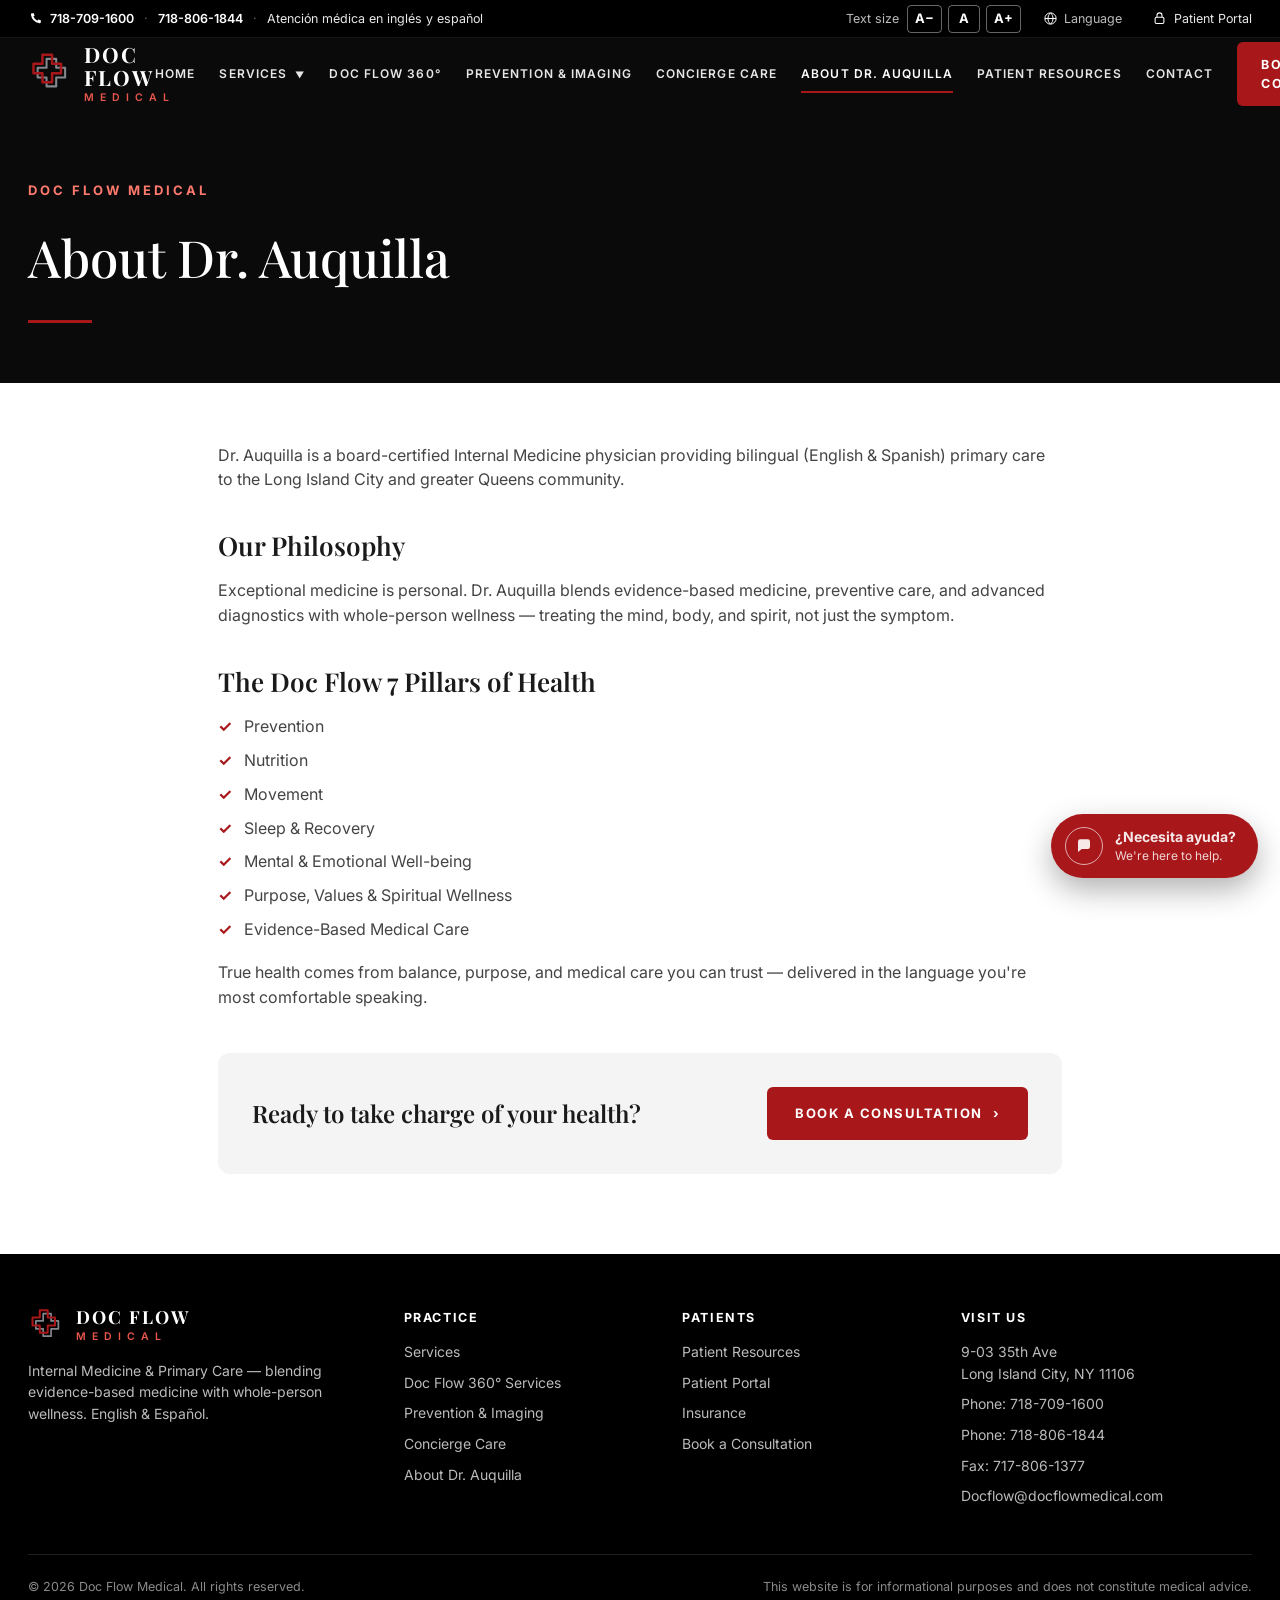
==== commit b28114cc: "Keep Doc Flow brand name untranslated; let nav wrap when page is translated Co-authored-by: royanroc" ====
--- a/about.html
+++ b/about.html
@@ -48,7 +48,7 @@
     <div class="container">
       <a class="brand" href="index.html">
         <img src="assets/logo-mark.svg" alt="Doc Flow Medical logo">
-        <span class="brand-text">
+        <span class="brand-text notranslate" translate="no">
           <span class="brand-name">DOC FLOW</span>
           <span class="brand-sub">MEDICAL</span>
         </span>
@@ -56,7 +56,7 @@
       <nav class="main-nav" id="main-nav" aria-label="Main">
         <a href="index.html">Home</a>
         <a href="services.html">Services <span class="caret">▼</span></a>
-        <a href="doc-flow-360.html">Doc Flow 360°</a>
+        <a href="doc-flow-360.html"><span class="notranslate" translate="no">Doc Flow 360°</span></a>
         <a href="prevention-imaging.html">Prevention &amp; Imaging</a>
         <a href="concierge-care.html">Concierge Care</a>
         <a href="about.html" class="active" aria-current="page">About Dr. Auquilla</a>
@@ -73,7 +73,7 @@
   <!-- Page hero -->
   <section class="page-hero">
     <div class="container">
-      <p class="eyebrow">Doc Flow Medical</p>
+      <p class="eyebrow"><span class="notranslate" translate="no">Doc Flow Medical</span></p>
       <h1>About Dr. Auquilla</h1>
       <div class="hero-rule"></div>
     </div>
@@ -85,7 +85,7 @@
       <p>Dr. Auquilla is a board-certified Internal Medicine physician providing bilingual (English &amp; Spanish) primary care to the Long Island City and greater Queens community.</p>
       <h2>Our Philosophy</h2>
       <p>Exceptional medicine is personal. Dr. Auquilla blends evidence-based medicine, preventive care, and advanced diagnostics with whole-person wellness — treating the mind, body, and spirit, not just the symptom.</p>
-      <h2>The Doc Flow 7 Pillars of Health</h2>
+      <h2>The <span class="notranslate" translate="no">Doc Flow</span> 7 Pillars of Health</h2>
       <ul class="checks">
         <li>Prevention</li>
         <li>Nutrition</li>
@@ -112,7 +112,7 @@
         <div>
           <a class="brand" href="index.html" style="margin-bottom:16px">
             <img src="assets/logo-mark.svg" alt="" style="width:36px;height:36px">
-            <span class="brand-text">
+            <span class="brand-text notranslate" translate="no">
               <span class="brand-name">DOC FLOW</span>
               <span class="brand-sub">MEDICAL</span>
             </span>
@@ -123,7 +123,7 @@
           <h4>Practice</h4>
           <ul>
             <li><a href="services.html">Services</a></li>
-            <li><a href="doc-flow-360.html">Doc Flow 360° Services</a></li>
+            <li><a href="doc-flow-360.html"><span class="notranslate" translate="no">Doc Flow 360°</span> Services</a></li>
             <li><a href="prevention-imaging.html">Prevention &amp; Imaging</a></li>
             <li><a href="concierge-care.html">Concierge Care</a></li>
             <li><a href="about.html">About Dr. Auquilla</a></li>
@@ -150,7 +150,7 @@
         </div>
       </div>
       <div class="footer-note">
-        <span>© 2026 Doc Flow Medical. All rights reserved.</span>
+        <span>© 2026 <span class="notranslate" translate="no">Doc Flow Medical</span>. All rights reserved.</span>
         <span>This website is for informational purposes and does not constitute medical advice.</span>
       </div>
     </div>
--- a/css/styles.css
+++ b/css/styles.css
@@ -66,7 +66,7 @@
 .brand img { width: 44px; height: 44px; }
 .brand-text { line-height: 1.1; }
 .brand-name { display: block; font-family: var(--serif); font-weight: 700; font-size: 1.3125rem; letter-spacing: 2px; color: #fff; }
-.brand-sub { display: block; font-size: 0.6562rem; letter-spacing: 6px; color: var(--red-bright); font-weight: 600; margin-top: 3px; }
+.brand-sub { display: block; font-size: 0.6562rem; letter-spacing: 6px; color: #e8574b; font-weight: 600; margin-top: 3px; }
 .main-nav { display: flex; align-items: center; gap: 24px; }
 .main-nav a { font-size: 0.75rem; font-weight: 600; letter-spacing: 1.1px; color: #e6e6e6; text-transform: uppercase; padding: 8px 0; position: relative; white-space: nowrap; }
 .main-nav a:hover { color: #fff; }
@@ -284,7 +284,7 @@
 }
 
 /* ---------- Client updates: links, reviews, contact, services ---------- */
-.page-body p a, .intake .sub a, .form-note a, .lang-more a { color: var(--red); text-decoration: underline; text-underline-offset: 2px; }
+.page-body p a:not(.btn), .intake .sub a, .form-note a, .lang-more a { color: var(--red); text-decoration: underline; text-underline-offset: 2px; }
 .location-link { display: inline-block; margin-top: 8px; color: #fff; font-weight: 700; font-size: 0.8125rem; text-decoration: underline; text-underline-offset: 3px; }
 .lang-btn { font: inherit; color: inherit; cursor: pointer; text-align: left; }
 .lang-more { margin-top: 14px; font-size: 0.8125rem; color: var(--gray-600); }
@@ -328,4 +328,12 @@
 @media (max-width: 1200px) { .reviews-grid { grid-template-columns: repeat(2, 1fr); } .wide-list { grid-template-columns: repeat(2, 1fr); } }
 @media (max-width: 900px) { .contact-grid { grid-template-columns: 1fr; } .contact-map { position: static; } }
 @media (max-width: 700px) { .reviews-grid, .wide-list { grid-template-columns: 1fr; } .reviews-cta .btn { width: 100%; } }
+@media (max-width: 560px) {
+  .lang-group .a11y-label { position: absolute; width: 1px; height: 1px; overflow: hidden; clip: rect(0 0 0 0); }
+  .translate-slot .goog-te-combo { max-width: 150px; }
+  .chat-widget { padding: 8px; right: 14px; bottom: 14px; }
+  .chat-widget > span:not(.bubble) { display: none; }
+}
 .hero .eyebrow, .page-hero .eyebrow, .s360-hero .eyebrow { color: #ff7a6e; }
+html.translated-ltr .main-nav, html.translated-rtl .main-nav { flex-wrap: wrap; justify-content: flex-end; gap: 2px 16px; }
+html.translated-ltr .main-nav a, html.translated-rtl .main-nav a { white-space: normal; }
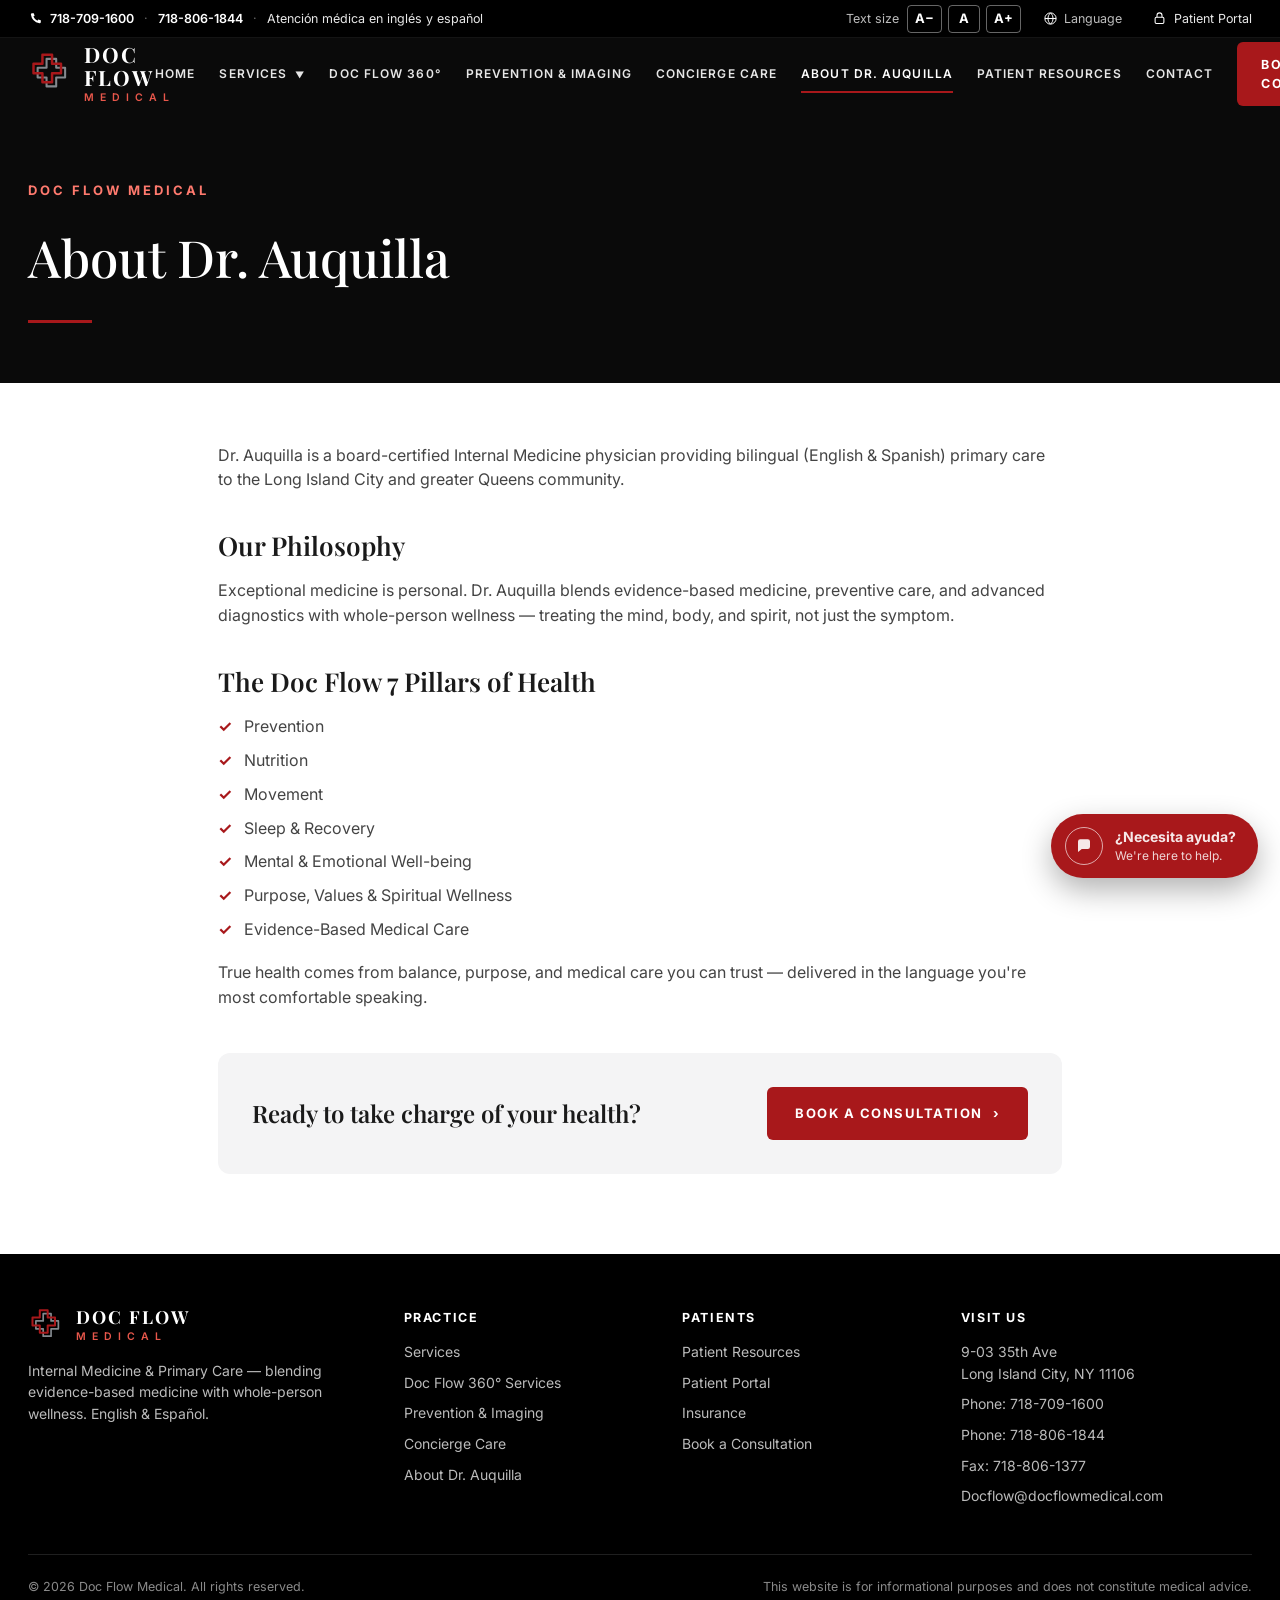
==== commit 1b97785d: "Correct fax to 718-806-1377; mark office hours confirmed and domain migration as later step Co-autho" ====
--- a/about.html
+++ b/about.html
@@ -144,7 +144,7 @@
             <li><a href="https://www.google.com/maps/dir/?api=1&amp;destination=9-03+35th+Ave%2C+Long+Island+City%2C+NY+11106" target="_blank" rel="noopener">9-03 35th Ave<br>Long Island City, NY 11106<span class="visually-hidden"> (opens directions in Google Maps)</span></a></li>
             <li>Phone: <a href="tel:+17187091600">718-709-1600</a></li>
             <li>Phone: <a href="tel:+17188061844">718-806-1844</a></li>
-            <li>Fax: 717-806-1377</li>
+            <li>Fax: 718-806-1377</li>
             <li><a href="mailto:Docflow@docflowmedical.com">Docflow@docflowmedical.com</a></li>
           </ul>
         </div>
